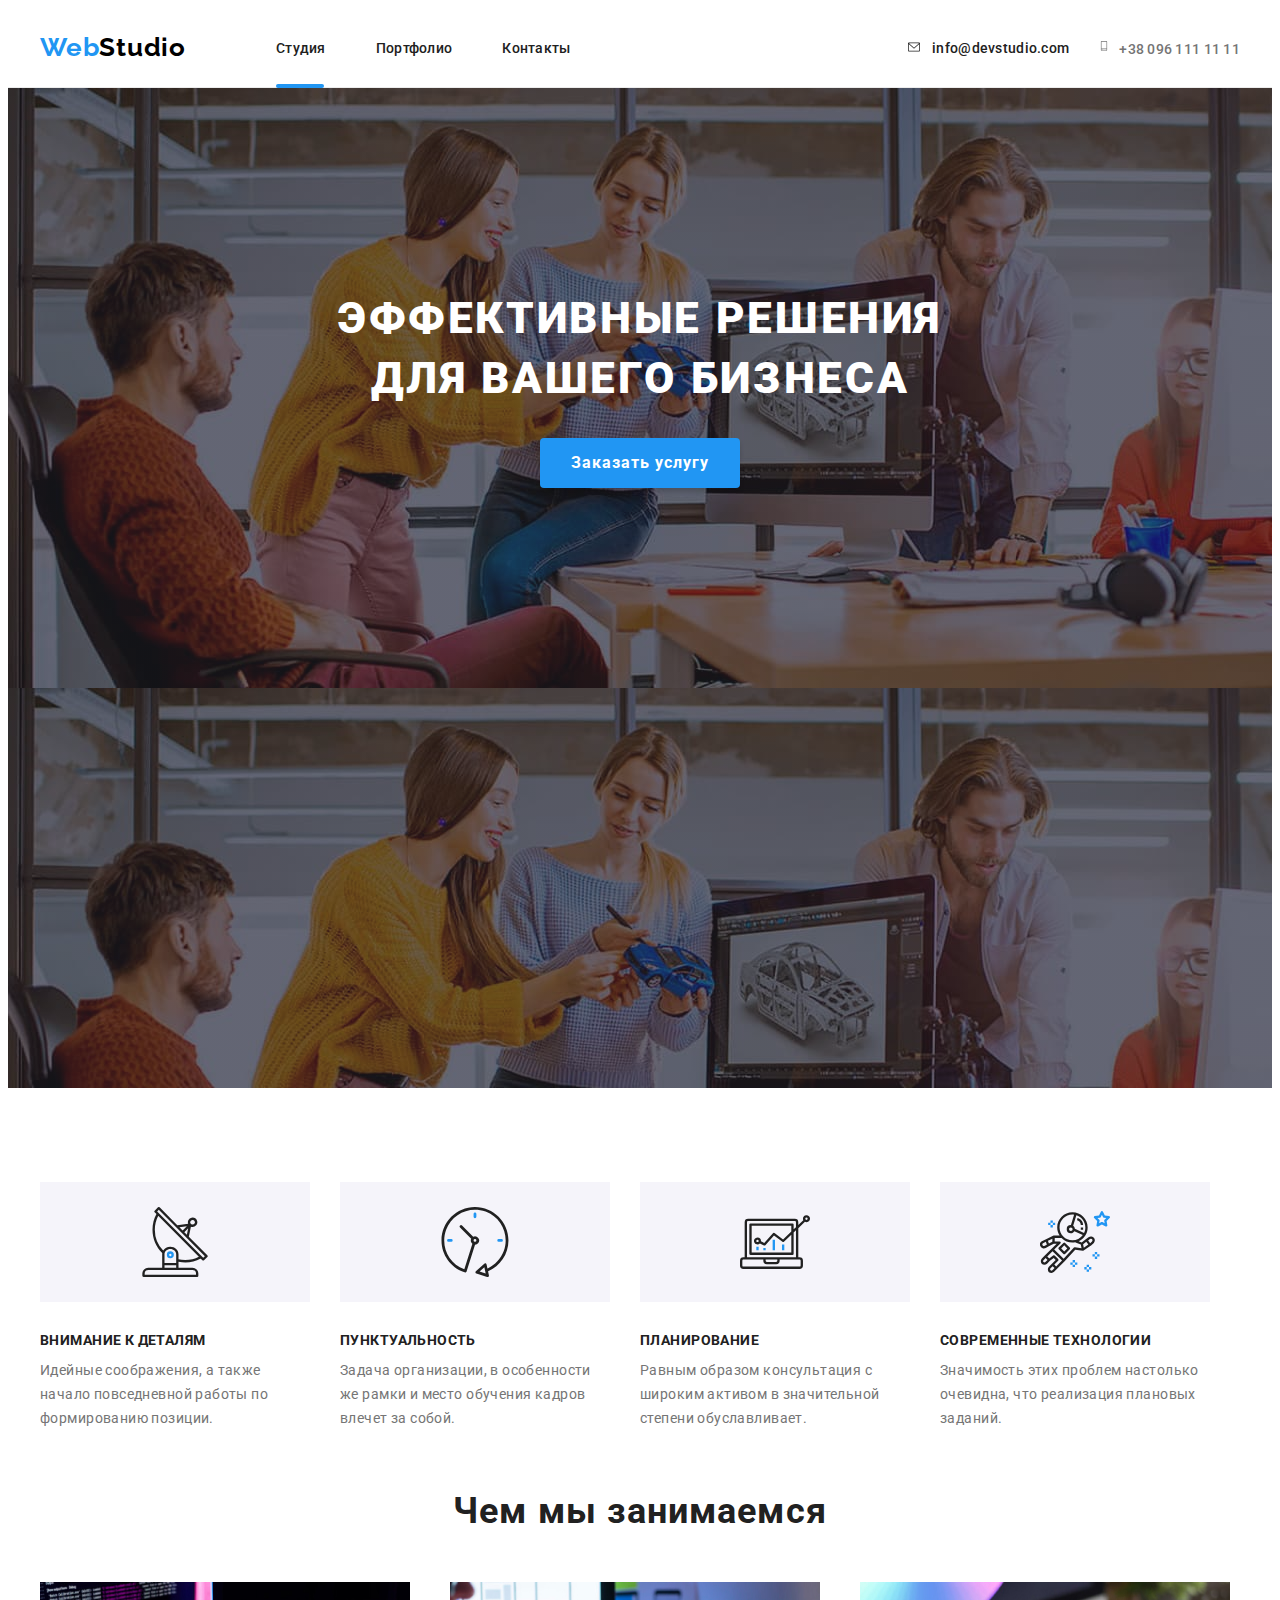
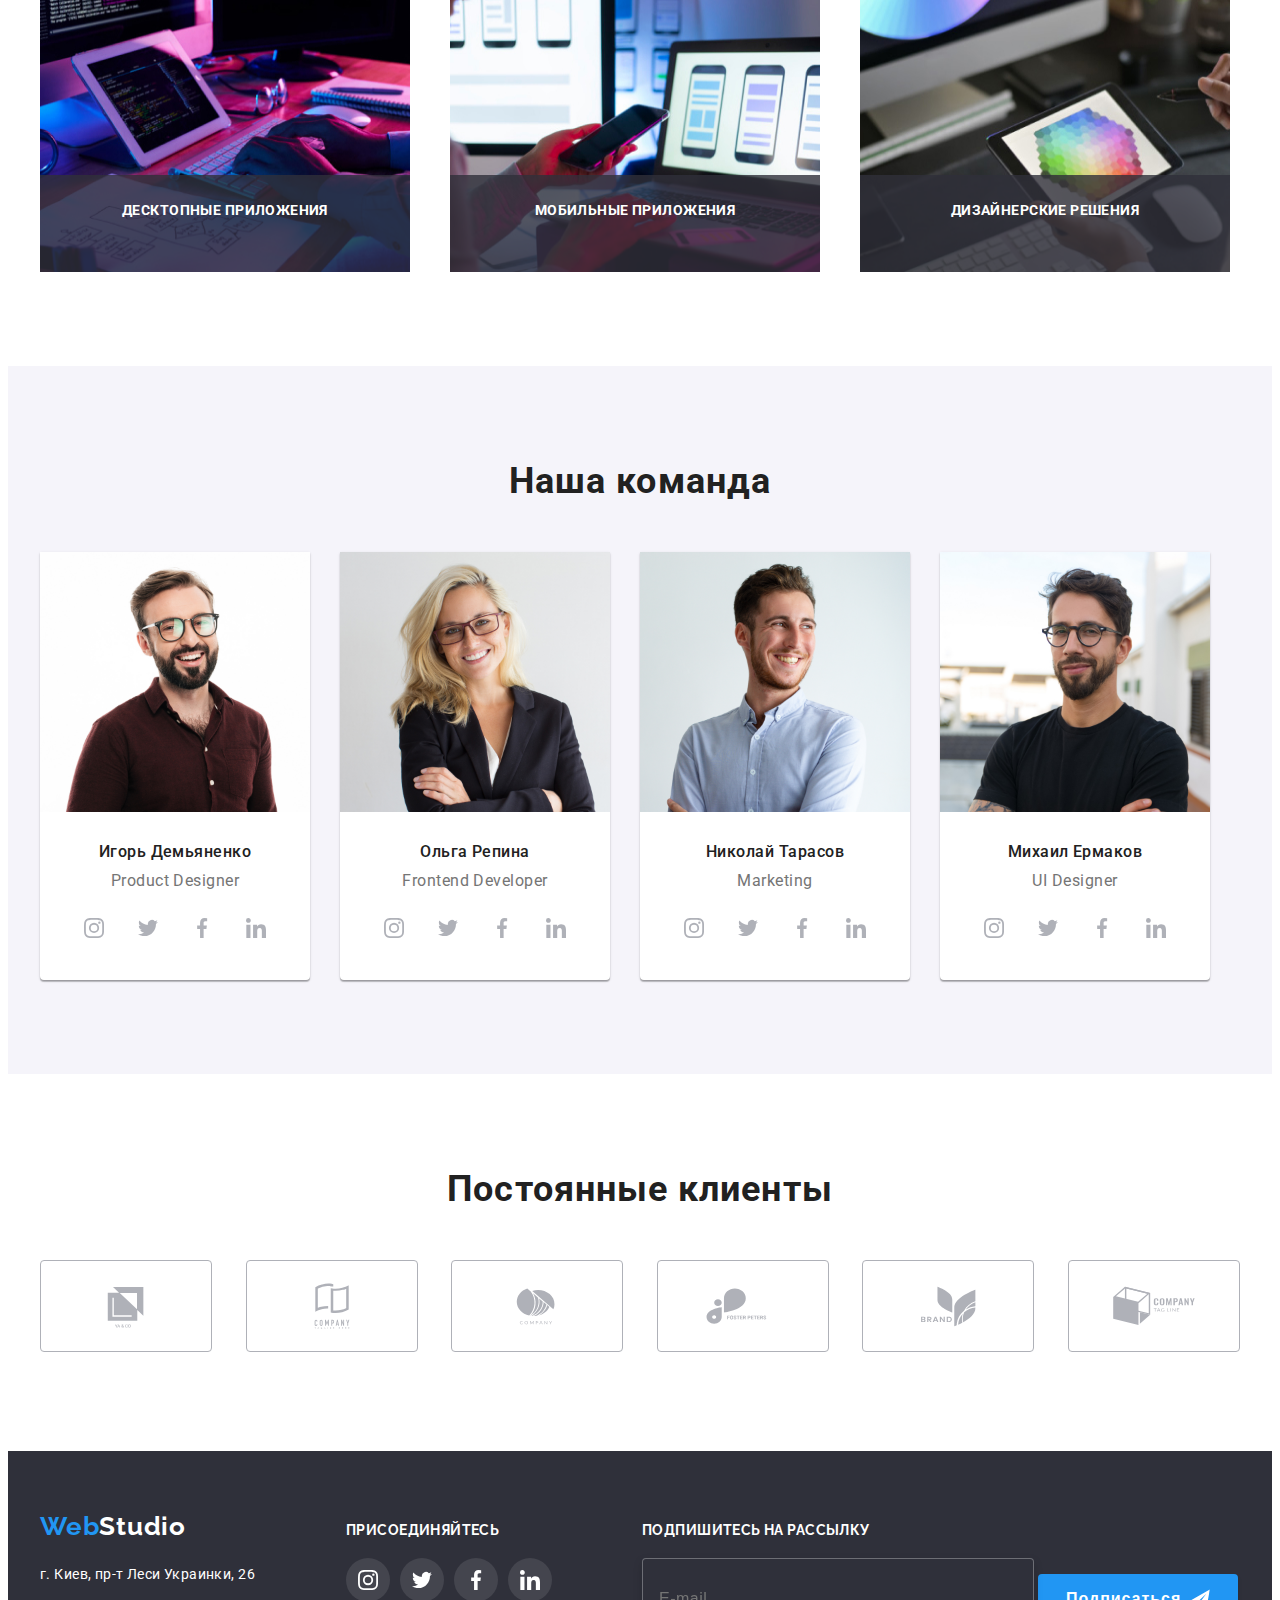
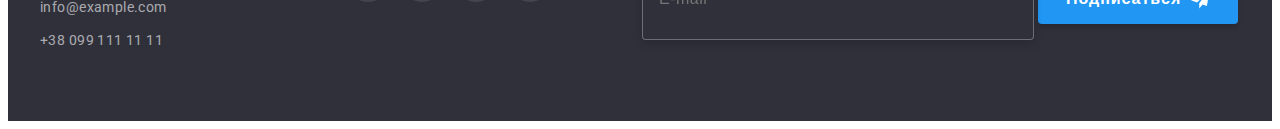
==== index.html @ c0621295 "Initial commit" ====
<!DOCTYPE html>
<html lang="ru">
  <head>
    <meta charset="UTF-8" />
    <meta http-equiv="X-UA-Compatible" content="IE=edge" />
    <meta name="viewport" content="width=device-width, initial-scale=1.0" />
    <title>WebStudio</title>
    <!-- Fonts start -->
    <link rel="preconnect" href="https://fonts.googleapis.com" />
    <link rel="preconnect" href="https://fonts.gstatic.com" crossorigin />
    <link
      href="https://fonts.googleapis.com/css2?family=Raleway:wght@700&family=Roboto:wght@400;500;700;900&display=swap"
      rel="stylesheet"
    />
    <!-- Fonts end -->
    <!-- Normalize start -->
    <link
      rel="stylesheet"
      href="https://cdnjs.cloudflare.com/ajax/libs/modern-normalize/1.1.0/modern-normalize.min.css"
      integrity="sha512-wpPYUAdjBVSE4KJnH1VR1HeZfpl1ub8YT/NKx4PuQ5NmX2tKuGu6U/JRp5y+Y8XG2tV+wKQpNHVUX03MfMFn9Q=="
      crossorigin="anonymous"
      referrerpolicy="no-referrer"
    />
    <!-- Normalize end -->
    <link rel="stylesheet" href="./scc/styles.css" />
  </head>

  <body>
    <!-- Header section -->
    <header class="header">
      <div class="container header-container">
        <a class="logo link" href="/" lang="en">Web<span class="lg">Studio</span></a>
        <nav class="header-nav">
          <ul class="header-list list">
            <li class="header-item">
              <a class="header-link header-link-current link" href="">Студия</a>
            </li>
            <li class="header-item">
              <a class="header-link link" href="./portfolio.html">Портфолио</a>
            </li>
            <li class="header-item">
              <a class="header-link link" href="">Контакты</a>
            </li>
          </ul>
        </nav>
        <ul class="header-cnt list">
          <li class="header-cnt-item">
            <a class="header-mail link ml" href="mailto:info@devstudio.com"
              ><svg class="hd-icon-ml" width="16" height="12">
                <use href="./images/icons/symbol-defs.svg#hd-envelope"></use></svg
              >info@devstudio.com</a
            >
          </li>
          <li class="header-cnt-item">
            <a class="header-phone link ph" href="tel:+380961111111"
              ><svg class="hd-icon-smph" width="10" height="16">
                <use href="./images/icons/symbol-defs.svg#hd-smartphone"></use></svg
              >+38 096 111 11 11</a
            >
          </li>
        </ul>
      </div>
    </header>
    <!-- Main section-->
    <main>
      <!-- Hero section-->
      <section class="hero section">
        <div class="container ctn">
          <h1 class="main-title">
            Эффективные решения <br />
            для вашего бизнеса
          </h1>
          <button class="hero-btn" type="button" data-modal-open>Заказать услугу</button>
        </div>
      </section>
      <!-- Features section-->
      <section class="features section">
        <div class="container">
          <!-- Логический подзаголовок СКРЫТ-->
          <h2 class="visually-hidden">Особенности</h2>
          <ul class="features-list list">
            <li class="features-item">
              <div class="ftur-box">
                <svg class="ftur-icon" width="70" height="70">
                  <use href="./images/icons/symbol-defs.svg#ft-antenna"></use>
                </svg>
              </div>
              <h3 class="features-subtitle">Внимание к деталям</h3>
              <p class="features-descript">
                Идейные соображения, а также начало повседневной работы по формированию позиции.
              </p>
            </li>
            <li class="features-item">
              <div class="ftur-box">
                <svg class="ftur-icon" width="70" height="70">
                  <use href="./images/icons/symbol-defs.svg#ft-clock"></use>
                </svg>
              </div>
              <h3 class="features-subtitle">Пунктуальность</h3>
              <p class="features-descript">
                Задача организации, в особенности же рамки и место обучения кадров влечет за собой.
              </p>
            </li>
            <li class="features-item">
              <div class="ftur-box">
                <svg class="ftur-icon" width="70" height="70">
                  <use href="./images/icons/symbol-defs.svg#ft-diagram"></use>
                </svg>
              </div>
              <h3 class="features-subtitle">Планирование</h3>
              <p class="features-descript">
                Равным образом консультация с широким активом в значительной степени обуславливает.
              </p>
            </li>
            <li class="features-item">
              <div class="ftur-box">
                <svg class="ftur-icon" width="70" height="70">
                  <use href="./images/icons/symbol-defs.svg#ft-astronaut"></use>
                </svg>
              </div>
              <h3 class="features-subtitle">Современные технологии</h3>
              <p class="features-descript">
                Значимость этих проблем настолько очевидна, что реализация плановых заданий.
              </p>
            </li>
          </ul>
        </div>
      </section>
      <!-- Affairs sektion-->
      <section class="affair section">
        <div class="container">
          <h2 class="affairs-title">Чем мы занимаемся</h2>
          <ul class="affairs-list list">
            <li class="affairs-list item">
              <div class="affairs-thumb">
                <img
                  class="affairs-img"
                  src="./images/affairs/box-1.jpg"
                  alt="Разработка алгоритмов"
                  width="370"
                  height="290"
                />
                <p class="affairs-text">Десктопные приложения</p>
              </div>
            </li>
            <li class="affairs-list item">
              <div class="affairs-thumb">
                <img
                  class="affairs-img"
                  src="./images/affairs/box-2.jpg"
                  alt="Разработка алгоритмов"
                  width="370"
                  height="290"
                />
                <p class="affairs-text">Мобильные приложения</p>
              </div>
            </li>
            <li class="affairs-list item">
              <div class="affairs-thumb">
                <img
                  class="affairs-img"
                  src="./images/affairs/box-3.jpg"
                  alt="Разработка алгоритмов"
                  width="370"
                  height="290"
                />
                <p class="affairs-text">Дизайнерские решения</p>
              </div>
            </li>
          </ul>
        </div>
      </section>
      <!-- Team section-->
      <section class="team section">
        <div class="container">
          <h2 class="team-title">Наша команда</h2>
          <ul class="team-list list">
            <li class="team-list-item">
              <img
                class="team-img"
                src="./images/team/member-1.jpg"
                alt=""
                width="270"
                height="260"
              />
              <div class="team-wrapper">
                <h3 class="team-list-subtitle">Игорь Демьяненко</h3>
                <p class="team-descript" lang="en">Product Designer</p>
                <!-- social list -->
                <ul class="tm list">
                  <!-- social-item -->
                  <li class="t-item">
                    <a
                      class="t-link link"
                      href=""
                      target="_blank"
                      rel="noopener no-referrer"
                      aria-label="instagram"
                      ><svg class="tm-icon" width="20" height="20">
                        <use href="./images/icons/symbol-defs.svg#tm-instagram"></use></svg
                    ></a>
                  </li>
                  <li class="t-item">
                    <a
                      class="t-link link"
                      href=""
                      target="_blank"
                      rel="noopener no-referrer"
                      aria-label="twitter"
                      ><svg class="tm-icon" width="20" height="20">
                        <use href="./images/icons/symbol-defs.svg#tm-twitter"></use></svg
                    ></a>
                  </li>
                  <li class="t-item">
                    <a
                      class="t-link link"
                      href=""
                      target="_blank"
                      rel="noopener no-referrer"
                      aria-label="facebook"
                      ><svg class="tm-icon" width="20" height="20">
                        <use href="./images/icons/symbol-defs.svg#tm-facebook"></use></svg
                    ></a>
                  </li>
                  <li class="t-item">
                    <a
                      class="t-link link"
                      href=""
                      target="_blank"
                      rel="noopener no-referrer"
                      aria-label="linkedin"
                      ><svg class="tm-icon" width="20" height="20">
                        <use href="./images/icons/symbol-defs.svg#tm-linkedin"></use></svg
                    ></a>
                  </li>
                </ul>
              </div>
            </li>
            <li class="team-list-item">
              <img
                class="team-img"
                src="./images/team/member-2.jpg"
                alt=""
                width="270"
                height="260"
              />
              <div class="team-wrapper">
                <h3 class="team-list-subtitle">Ольга Репина</h3>
                <p class="team-descript" lang="en">Frontend Developer</p>
                <ul class="tm list">
                  <!-- social-item -->
                  <li class="t-item">
                    <a
                      class="t-link link"
                      href=""
                      target="_blank"
                      rel="noopener no-referrer"
                      aria-label="instagram"
                      ><svg class="tm-icon" width="20" height="20">
                        <use href="./images/icons/symbol-defs.svg#tm-instagram"></use></svg
                    ></a>
                  </li>
                  <li class="t-item">
                    <a
                      class="t-link link"
                      href=""
                      target="_blank"
                      rel="noopener no-referrer"
                      aria-label="twitter"
                      ><svg class="tm-icon" width="20" height="20">
                        <use href="./images/icons/symbol-defs.svg#tm-twitter"></use></svg
                    ></a>
                  </li>
                  <li class="t-item">
                    <a
                      class="t-link link"
                      href=""
                      target="_blank"
                      rel="noopener no-referrer"
                      aria-label="facebook"
                      ><svg class="tm-icon" width="20" height="20">
                        <use href="./images/icons/symbol-defs.svg#tm-facebook"></use></svg
                    ></a>
                  </li>
                  <li class="t-item">
                    <a
                      class="t-link link"
                      href=""
                      target="_blank"
                      rel="noopener no-referrer"
                      aria-label="linkedin"
                      ><svg class="tm-icon" width="20" height="20">
                        <use href="./images/icons/symbol-defs.svg#tm-linkedin"></use></svg
                    ></a>
                  </li>
                </ul>
              </div>
            </li>
            <li class="team-list-item">
              <img
                class="team-img"
                src="./images/team/member-3.jpg"
                alt=""
                width="270"
                height="260"
              />
              <div class="team-wrapper">
                <h3 class="team-list-subtitle">Николай Тарасов</h3>
                <p class="team-descript" lang="en">Marketing</p>
                <ul class="tm list">
                  <!-- social-item -->
                  <li class="t-item">
                    <a
                      class="t-link link"
                      href=""
                      target="_blank"
                      rel="noopener no-referrer"
                      aria-label="instagram"
                      ><svg class="tm-icon" width="20" height="20">
                        <use href="./images/icons/symbol-defs.svg#tm-instagram"></use></svg
                    ></a>
                  </li>
                  <li class="t-item">
                    <a
                      class="t-link link"
                      href=""
                      target="_blank"
                      rel="noopener no-referrer"
                      aria-label="twitter"
                      ><svg class="tm-icon" width="20" height="20">
                        <use href="./images/icons/symbol-defs.svg#tm-twitter"></use></svg
                    ></a>
                  </li>
                  <li class="t-item">
                    <a
                      class="t-link link"
                      href=""
                      target="_blank"
                      rel="noopener no-referrer"
                      aria-label="facebook"
                      ><svg class="tm-icon" width="20" height="20">
                        <use href="./images/icons/symbol-defs.svg#tm-facebook"></use></svg
                    ></a>
                  </li>
                  <li class="t-item">
                    <a
                      class="t-link link"
                      href=""
                      target="_blank"
                      rel="noopener no-referrer"
                      aria-label="linkedin"
                      ><svg class="tm-icon" width="20" height="20">
                        <use href="./images/icons/symbol-defs.svg#tm-linkedin"></use></svg
                    ></a>
                  </li>
                </ul>
              </div>
            </li>
            <li class="team-list-item">
              <img
                class="team-img"
                src="./images/team/member-4.jpg"
                alt=""
                width="270"
                height="260"
              />
              <div class="team-wrapper">
                <h3 class="team-list-subtitle">Михаил Ермаков</h3>
                <p class="team-descript" lang="en">UI Designer</p>
                <ul class="tm list">
                  <!-- social-item -->
                  <li class="t-item">
                    <a
                      class="t-link link"
                      href=""
                      target="_blank"
                      rel="noopener no-referrer"
                      aria-label="instagram"
                      ><svg class="tm-icon" width="20" height="20">
                        <use href="./images/icons/symbol-defs.svg#tm-instagram"></use></svg
                    ></a>
                  </li>
                  <li class="t-item">
                    <a
                      class="t-link link"
                      href=""
                      target="_blank"
                      rel="noopener no-referrer"
                      aria-label="twitter"
                      ><svg class="tm-icon" width="20" height="20">
                        <use href="./images/icons/symbol-defs.svg#tm-twitter"></use></svg
                    ></a>
                  </li>
                  <li class="t-item">
                    <a
                      class="t-link link"
                      href=""
                      target="_blank"
                      rel="noopener no-referrer"
                      aria-label="facebook"
                      ><svg class="tm-icon" width="20" height="20">
                        <use href="./images/icons/symbol-defs.svg#tm-facebook"></use></svg
                    ></a>
                  </li>
                  <li class="t-item">
                    <a
                      class="t-link link"
                      href=""
                      target="_blank"
                      rel="noopener no-referrer"
                      aria-label="linkedin"
                      ><svg class="tm-icon" width="20" height="20">
                        <use href="./images/icons/symbol-defs.svg#tm-linkedin"></use></svg
                    ></a>
                  </li>
                </ul>
              </div>
            </li>
          </ul>
        </div>
      </section>
      <!-- Clients sektion-->
      <section class="clients section">
        <div class="container">
          <h2 class="clients-title">Постоянные клиенты</h2>
          <ul class="clients-list list">
            <li class="client-item">
              <a
                class="cl-link"
                href="#"
                target="_blank"
                rel="noopener norefferer"
                aria-label="logo-a"
              >
                <svg class="cl-icon">
                  <use href="./images/icons/symbol-defs.svg#cl-logo-a"></use></svg
              ></a>
            </li>
            <li class="client-item">
              <a
                class="cl-link"
                href="#"
                target="_blank"
                rel="noopener norefferer"
                aria-label="logo-b"
              >
                <svg class="cl-icon">
                  <use href="./images/icons/symbol-defs.svg#cl-logo-b"></use></svg
              ></a>
            </li>
            <li class="client-item">
              <a
                class="cl-link"
                href="#"
                target="_blank"
                rel="noopener norefferer"
                aria-label="logo-c"
              >
                <svg class="cl-icon">
                  <use href="./images/icons/symbol-defs.svg#cl-logo-c"></use></svg
              ></a>
            </li>
            <li class="client-item">
              <a
                class="cl-link"
                href="#"
                target="_blank"
                rel="noopener norefferer"
                aria-label="logo-d"
              >
                <svg class="cl-icon">
                  <use href="./images/icons/symbol-defs.svg#cl-logo-d"></use></svg
              ></a>
            </li>
            <li class="client-item">
              <a
                class="cl-link"
                href="#"
                target="_blank"
                rel="noopener norefferer"
                aria-label="logo-e"
              >
                <svg class="cl-icon">
                  <use href="./images/icons/symbol-defs.svg#cl-logo-e"></use></svg
              ></a>
            </li>
            <li class="client-item">
              <a
                class="cl-link"
                href="#"
                target="_blank"
                rel="noopener norefferer"
                aria-label="logo-f"
              >
                <svg class="cl-icon">
                  <use href="./images/icons/symbol-defs.svg#cl-logo-f"></use></svg
              ></a>
            </li>
          </ul>
        </div>
      </section>
    </main>
    <!-- Footer section -->
    <footer class="footer">
      <div class="container ft-container">
        <!-- footer Logo addres -->
        <div class="lg-address">
          <a class="logo link ftr" href="/" lang="en">Web<span class="f-lg">Studio</span></a>
          <address class="address">
            <ul class="address-list list">
              <li class="address-item">
                <a href="" class="address-add ft-lk-current link"
                  >г. Киев, пр-т Леси Украинки, 26</a
                >
              </li>
              <li class="address-item">
                <a class="address-mail ft-lk-current link" href="mailto:info@example.com"
                  >info@example.com</a
                >
              </li>
              <li class="address-item">
                <a class="address-phone ft-lk-current link" href="tel:+380991111111"
                  >+38 099 111 11 11</a
                >
              </li>
            </ul>
          </address>
        </div>
        <!-- footer social -->
        <div class="ft-social">
          <h4 class="ft-subtitle">присоединяйтесь</h4>
          <ul class="social list">
            <li class="fs-item">
              <a
                class="fs-link link"
                href=""
                target="_blank"
                rel="noopener no-referrer"
                aria-label="instagram"
                ><svg class="ft-icon" width="20" height="20">
                  <use href="./images/icons/symbol-defs.svg#ftr-instagram"></use></svg
              ></a>
            </li>
            <li class="fs-item">
              <a
                class="fs-link link"
                href=""
                target="_blank"
                rel="noopener no-referrer"
                aria-label="twitter"
                ><svg class="ft-icon" width="20" height="20">
                  <use href="./images/icons/symbol-defs.svg#ftr-twitter"></use></svg
              ></a>
            </li>
            <li class="fs-item">
              <a
                class="fs-link link"
                href=""
                target="_blank"
                rel="noopener no-referrer"
                aria-label="facebook"
                ><svg class="ft-icon" width="20" height="20">
                  <use href="./images/icons/symbol-defs.svg#ftr-facebook"></use></svg
              ></a>
            </li>
            <li class="fs-item">
              <a
                class="fs-link link"
                href=""
                target="_blank"
                rel="noopener no-referrer"
                aria-label="linkedin"
                ><svg class="ft-icon" width="20" height="20">
                  <use href="./images/icons/symbol-defs.svg#ftr-linkedin"></use></svg
              ></a>
            </li>
          </ul>
        </div>
        <!-- footer mailing -->
        <div class="ft-mailing">
          <h4 class="ft-subtitle">Подпишитесь на рассылку</h4>
          <form class="ft-form">
            <input class="ft-form-mail" type="text" name="E-mail" placeholder="E-mail" />
            <button class="ft-form-btn" type="submit">
              Подписаться
              <svg width="24" height="24">
                <use href="./images/icons/symbol-defs.svg#ftr-send"></use>
              </svg>
            </button>
          </form>
        </div>
      </div>
    </footer>
    <!-- Modal window -->
    <div class="backdrop is-hidden" data-modal>
      <div class="modal">
        <button class="modal-btn" data-modal-close>
          <svg class="modal-btn-icon" width="30" height="30">
            <use href="./images/icons/symbol-defs.svg#md-close"></use>
          </svg>
        </button>
        <!-- Modal window form-->
        <form class="reg-form">
          <strong class="reg-form-title">Оставьте свои данные, мы вам перезвоним</strong>
          <div class="reg-form-group" role="group">
            <label class="reg-form-wrap">
              <span class="reg-form-label">Имя</span>
              <input class="reg-form-input" type="text" />
              <svg class="reg-form-icon" width="20" height="20">
                <use href="./images/icons/symbol-defs.svg#md-person"></use>
              </svg>
            </label>
            <label class="reg-form-wrap">
              <span class="reg-form-label">Телефон</span>
              <input class="reg-form-input" type="text" />
              <svg class="reg-form-icon" width="20" height="20">
                <use href="./images/icons/symbol-defs.svg#md-phone"></use>
              </svg>
            </label>
            <label class="reg-form-wrap">
              <span class="reg-form-label">Почта</span>
              <input class="reg-form-input" type="email" />
              <svg class="reg-form-icon" width="20" height="20">
                <use href="./images/icons/symbol-defs.svg#md-email"></use>
              </svg>
            </label>
            <label class="reg-form-wrap">
              <span class="reg-form-label">Комментарий</span>
              <textarea
                class="reg-form-message"
                name="comment"
                rows="5"
                placeholder="Введите текст"
              ></textarea>
            </label>
          </div>
          <label class="reg-form-agreement">
            <input class="reg-checkbox visually-hidden" type="checkbox" name="agreement" />
            <svg class="reg-icon" width="16" height="15">
              <use class="reg-icon-uncheck" href="./images/icons/symbol-defs.svg#md-uncheck"></use>
              <use class="reg-icon-check" href="./images/icons/symbol-defs.svg#md-check"></use>
            </svg>
            <span class="reg-form-agreement-text">
              Соглашаюсь с рассылкой и принимаю
              <a class="reg-form-agreement-link" href="">Условия договора</a>
            </span>
          </label>
          <button class="reg-form-btn" type="submit">Отправить</button>
        </form>
      </div>
    </div>

    <script src="./js/modal.js"></script>
  </body>
</html>
---- scc/styles.css ----
:root {
    /* fonts */
    --main-font: "Roboto", sans-serif;
    --secondary-font: "Raleway", sans-serif;

    /* text colors */
    --main-txt-cl:#212121;
    --secondary-cl: #757575;
    --accent-cl:#2196F3;
    --btn-txt-cl:#ffffff;

    /* bg colors */
    --light-bg-cl: #E5E5E5;
    --blond-bg-cl: #F5F4FA;
    --dark-bg-cl: #2F303A;
    
    /* other */

}
body{
    font-family: var(--main-font);
    color: var(--main-txt-cl);
}

    /* reset styles */
    h1,
    h2,
    h3,
    h4,
    h5,
    h6,
    p {
        margin: 0;
    }

    img {
    display: block;
    }

.link {
    text-decoration: none;
    color: currentColor;
}

.list {
    list-style: none; 
    padding: 0;
    margin: 0;
}


/* base styles */
.container {
    width: 1200px;
    padding-right: 15px;
    padding-left: 15px;
    margin-right: auto;
    margin-left: auto;

    /* outline: 2px solid red;
    outline-offset: -2px; */
}    

.section {
    padding-top: 94px;
    padding-bottom: 94px;
   
    /* outline: 8px solid rgb(71, 77, 255); */
}

.visually-hidden {
  position: absolute;
  width: 1px;
  height: 1px;
  margin: -1px;
  border: 0;
  padding: 0;
  
  white-space: nowrap;
  clip-path: inset(100%);
  clip: rect(0 0 0 0);
  overflow: hidden;
}

 /* 
==================
     Header
=================
*/ 

.header {
    padding-top: 24px;
    padding-bottom: 24px;
    border-bottom-width: 1px;
    border-bottom-style: solid;
    border-bottom-color: #ECECEC;
}

.header-container {
    display: flex;
    align-items: center;
}

.logo {
    margin-right: 90px;
    /* margin-left: 200px; */
    font-family: var(--secondary-font);
    font-weight: 700;
    font-size: 26px;
    line-height: calc(31 / 26);
    letter-spacing: 0.03em;
    color: var(--accent-cl);
} 

.lg{
    color: #000000;
} 

.header-nav{
    /* margin-right: 330px; */
    margin-right: auto;     
}

.header-list {
    display: flex;
    gap: 50px;
}

.header-cnt {
    display: flex;
    align-items: center;
    justify-content: center;
    gap: 30px; 
    /* outline: 5px solid red; */
}


.ml {
    width: 161px;
    /* height: 16; */
}

.header-link,
.header-mail,
.header-phone {
    padding-top: 32px;
    padding-bottom: 32px;
    font-weight: 500;
    font-size: 14px;
    line-height: calc(16 / 14);
    letter-spacing: 0.02em;
    color: var(--main-txt-cl);

    /* text-shadow: 0px 4px 4px rgba(0, 0, 0, 0.25); */
    transition-property: color;
    transition-duration: 250ms;
    transition-timing-function: cubic-bezier(0.4, 0, 0.2, 1);
    transition-delay:0s;

    /* outline: 5px solid green; */
}

.hd-icon-ml {
    /* display: inline-block; */
    width: 16px;
    height: 12px;
    margin-right: 10px;
     --color1: currentColor; 
  
    /* outline: 2px solid blue; */
}

.hd-icon-smph {
    /* display: inline-block; */
    width: 10px;
    height: 16px;  
    margin-right: 10px;
    --color1: currentColor; 
    /* outline: 2px solid blue; */
}

.header-link:hover,
.header-link:focus, 
.header-mail:hover,
.header-mail:focus,
.header-phone:hover,
.header-phone:focus  {
    color: var(--accent-cl);
    --color1: var(--accent-cl);
}

.header-link-current {
    position: relative;
}

.header-link-crrt {
    position: relative;
}

.header-link-current::after {
    content: '';
    position: absolute;
    bottom: 0;
    left: 0;

    display: block;
    width: 48px;
    height: 4px;
   
    border-radius: 4px;
    background-color: var(--accent-cl); 
}

.header-link-crrt::after {
    content: '';
    position: absolute;
    bottom: 0;
    left: 0;

    display: block;
    width: 78px;
    height: 4px;
   
    border-radius: 4px;
    background-color: var(--accent-cl); 
}

.header-phone {
    padding-top: 32px;
    padding-bottom: 32px;
    font-weight: 500;
    font-size: 14px;
    line-height: calc(16 / 14);
    letter-spacing: 0.02em; 
    color: var(--secondary-cl);
}


/* 
     MAIN
==================
Hero section
=================
*/ 

.hero { 
    max-width: 1600px;
    height: 600px;
    margin-left: auto;
    margin-right: auto; 

    padding-top: 200px;
    padding-bottom: 200px;          
    background-image: linear-gradient(
        to right,
        rgba(47, 48, 58, 0.4),
        rgba(47, 48, 58, 0.4)
    ), 
    url("../images/hero/hr-box-optmz.jpg");

    /* background-color: var(--dark-bg-cl);          */
}

.ctn {
    height: 200px;
    width: 700px;
    text-align: center;  
    /* outline: 2px solid teal;     */
}

.main-title {
    /* padding-top: 200px; */
    /* padding-bottom: 280px; */
    margin-bottom: 30px;
    font-weight: 900;
    font-size: 44px;
    line-height: calc(60 / 44);     
    letter-spacing: 0.06em;
    text-transform: uppercase; 
    color: #FFFFFF;
}


/* кнопка не наследует шрифты */
.hero-btn {
    max-width: 250px;
    min-width: 200px;
    min-height: 50px;
    
    font-family: inherit;
    font-weight: 700;
    font-size: 16px;
    line-height: calc(30 / 16);    
    letter-spacing: 0.06em;
    color: var(--btn-txt-cl);
    background-color: var(--accent-cl);
    cursor: pointer;  

    box-shadow: 0px 4px 4px rgba(0, 0, 0, 0.15);        
    border-radius: 4px; 
    border: none;
    transition: visibility 250ms cubic-bezier(0.4, 0, 0.2, 1) 0s;

    /* transition: opacity 250ms cubic-bezier(0.4, 0, 0.2, 1) 0s; */

    /* transition-property: ;
    transition-duration: ;
    transition-timing-function: ;
    transition-delay: ; */

}

.hero-btn:hover,
.hero-btn:focus {
    /* visibility: hidden; */

    background-color: #188CE8; 
}
    


 /* ============
 Features section
=================
*/  

.features-list {
    display: flex;
    gap: 30px;
    /* background-color: var(--light-bg-cl); */
}

.features-item {
    max-width: 270px;
    height: 120px;
}

.ftur-box {
    display: flex;
    align-items: center;
    justify-content: center;     
    /* max-width: 270px; */

    height: 120px;
    margin-bottom: 30px;    

    background-color: #F5F4FA;
     /* outline: 2px solid green; */
}

.ftur-icon {
  display: inline-block;
  width: 70px;
  height: 70px;
  fill: currentColor;
}

.features-subtitle {
    margin-bottom: 10px;
    font-weight: 700;
    font-size: 14px;
    line-height: calc (16 \ 14);
    letter-spacing: 0.03em;
    text-transform: uppercase;
    color: var(--main-txt-cl);
}
 
.features-descript { 
    font-size: 14px;
    line-height: calc(24 / 14);
    letter-spacing: 0.03em; 
    color: var(--secondary-cl);
}

/* 
==================
 Affairs section
=================
*/ 

.affair {
     display: flex;
  
}

.affairs-list {
    display: flex;
    gap: 30px;
   /* background-color: var(--light-bg-cl); */
}

.affairs-title {
margin-bottom: 50px;
font-weight: 700;
font-size: 36px;
line-height: calc(42 / 36);
text-align: center;
letter-spacing: 0.03em;
color: var(--main-txt-cl);
}

.affairs-thumb {
    position: relative;
}


.affairs-thumb > .affairs-text {
  position: absolute;
  bottom: 0;
  right: 0;
  width: 370px;
  
  height: 70px;
  margin: 0;
  padding-top: 27px;
    
  font-weight: 700;
  font-size: 14px;
  line-height: calc(16 / 14);
  text-align: center;
  letter-spacing: 0.03em;
  text-transform: uppercase;

  color: #FFFFFF;
  background: rgba(47, 48, 58, 0.8);

}


/* 
==================
 team section
=================
*/

.team {
   background-color: var(--blond-bg-cl);
}

.team-list {
    display: flex;
    gap: 30px;
}

.team-title {
    margin-bottom: 50px; 
    font-weight: 700;
    font-size: 36px;
    line-height: calc(42 / 36);
    text-align: center;
    letter-spacing: 0.03em;
    color: var(--main-txt-cl);
}

.team-list-item {

    background: #FFFFFF;
    box-shadow: 0px 1px 3px rgba(0, 0, 0, 0.12), 0px 1px 1px rgba(0, 0, 0, 0.14), 0px 2px 1px rgba(0, 0, 0, 0.2);
    border-radius: 0px 0px 4px 4px;

    /* outline: 2px solid green; */
}

.team-wrapper{
    padding-top: 30px;
    padding-right: 5px;
    padding-bottom: 30px;
    padding-left: 5px; 

    text-align: center;  
    /* outline: 10px solid red; */
} 

.team-list-subtitle {
    margin-bottom: 10px;
    font-weight: 500;
    font-size: 16px;
    line-height: calc(19 / 16);
    /* text-align: center; */
    letter-spacing: 0.03em;
    color: var(--main-txt-cl);
}

.team-descript {
    /* font-weight: 400; */
    font-size: 16px;
    line-height: calc(19 / 16);
    /* text-align: center; */
    letter-spacing: 0.03em; 
    color: var(--secondary-cl);
    margin-bottom: 16px;
} 

.tm {
    display: flex;
    align-items: center;
    justify-content: center;
    gap: 10px;
}

.t-link {
   display: flex;
   align-items: center;
   justify-content: center;
      
   width: 44px;
   height: 44px;
   background-color: #FFFFFF;
   border-radius: 50%;  

   transition: background-color 250ms cubic-bezier(0.4, 0, 0.2, 1) 0s;
    /* outline: 2px solid red;
    outline-offset: -2px; */
}

.tm-icon { 
    --color5: #afb1b8;
    --color4: #afb1b8;

    transition-property: --color5, -color4;
    transition-duration: 250ms;
    transition-timing-function: cubic-bezier(0.4, 0, 0.2, 1);
    transition-delay:0s;

}

.t-link:hover, 
.t-link:focus {
background-color:  #2196F3;
}


.t-link:hover .tm-icon,
.t-link:focus .tm-icon {
   --color5: #fff; 
   --color4: #fff;
}


/* 
==================
Clients sektion
=================
*/ 


.clients-title {
margin-bottom: 50px;
font-weight: 700;
font-size: 36px;
line-height: calc(42 / 36);
text-align: center;
letter-spacing: 0.03em;
color: var(--main-txt-cl);
}

.clients-list {
    display: flex;
    align-items: center;
    justify-content:space-between; 
    gap: 30px;
    
    /* outline: 2px solid red; */
}

.cl-link { 
    display: inline-block;
    max-width: 170px;
    height: 90px;
    margin-bottom: 0;
    padding-bottom: 0; 

    border-top: 1px solid #AFB1B8;
    border-right: 1px solid #AFB1B8;
    border-bottom: 1px solid #AFB1B8;
    border-left: 1px solid #AFB1B8;
    border-radius: 4px;

    /* transition: border 250ms cubic-bezier(0.4, 0, 0.2, 1) 0s; */ 
    transition-property: border, --color5, -color3;
    transition-duration: 250ms;
    transition-timing-function: cubic-bezier(0.4, 0, 0.2, 1);
    transition-delay:0s;

    /* background-color: #E5E5E5;   */ 
    /* outline: 2px solid purple; */
    /* cursor: pointer; */  
}

.cl-icon {
    /* display: inline-block; */
    width: 170px;
    height: 92px;
    
    /* background-color: #E5E5E5;   */
    /* outline: 6px solid purple; */    
    --color3: #afb1b8;
    cursor: pointer;   
}

.cl-link:hover,
.cl-link:focus
{
    border: 1px solid #2196F3;
    --color5:var(--accent-cl);
    --color3:var(--accent-cl);  
}

.cl-link:hover .cl-icon, 
.cl-link:focus .cl-icon {
    --color5:var(--accent-cl);
    --color3:var(--accent-cl); 
} 

/* 
==================
 footer
=================
*/ 
.footer {
    padding-top: 60px;
    padding-bottom: 60px;
    background-color: var(--dark-bg-cl);
}

.lg-address{
    margin-right: 70px;
}

.ft-container {
    display: flex;
    align-items: baseline;
}

/* .logo {
    font-weight: 700;
    font-size: 26px;
    line-height: cacl(31 / 26);
    letter-spacing: 0.03em;
    color: #2196F3;
} */

.ftr{
    margin-bottom: 20px;
}

.f-lg {
    color: #FFFFFF;
}

/* .ftr{
    margin-bottom: 20px;
} */

.address{
    margin-top: 20px;
    font-style: normal;
    /* visibility: hidden; */
}

.address-item {
    margin-bottom: 9px;
}

.address-add {
    /* font-weight: 400; */
    font-size: 14px;
    line-height:calc(24 / 14);
    letter-spacing: 0.03em;
    color: #FFFFFF;

    transition: color 250ms cubic-bezier(0.4, 0, 0.2, 1) 0s;
}

.address-mail,
.address-phone {
    /* font-weight: 400; */
    font-size: 14px;
    line-height: calc(24 / 14);
    letter-spacing: 0.03em;
    color: rgba(255, 255, 255, 0.6); 

    transition: color 250ms cubic-bezier(0.4, 0, 0.2, 1) 0s;
}

.address-add:hover,
.address-add:focus, 
.address-mail:hover,
.address-mail:focus, 
.address-phone:hover,
.address-phone:focus {
    color: var(--accent-cl);
}


.social {
    display: flex;
    align-items: center;
    justify-content: center;
    gap: 10px;
}

.fs-link {
   display: flex;
   align-items: center;
   justify-content: center;
      
   width: 44px;
   height: 44px;
   background: rgba(255, 255, 255, 0.1);    
   border-radius: 50%; 
   
   transition: background-color 250ms cubic-bezier(0.4, 0, 0.2, 1) 0s;
    /* outline: 2px solid red;
    outline-offset: -2px; */  
}

.ft-icon {
    --color4: #fff;
}

.fs-link:hover,
.fs-link:focus {
    background-color:  #2196F3;
}


.ft-mailing {
    display: block;
    margin-left: 90px;
    gap: 12px;
}

.ft-subtitle {
    margin-bottom: 20px;

    font-family: var(--secondary-font);
    font-style: normal;
    font-weight: 700;
    font-size: 14px;
    line-height: calc(16 / 14);
    letter-spacing: 0.03em;
    text-transform: uppercase;

    color: #FFFFFF; 
}

.ft-form-mail {

    width: 358px;
    height: 50px;

    padding: 15px 16px;
    border: 1px solid rgba(255, 255, 255, 0.3);
    filter: drop-shadow(0px 4px 4px rgba(0, 0, 0, 0.15));
    border-radius: 4px;  
    
    font-weight: 400;
    font-size: 16px;
    line-height: calc(20 / 16);
    letter-spacing: 0.03em; 
    color: rgba(255, 255, 255, 0.6);    
    background-color: #2F303A;
}

.ft-form-btn {
    display: inline-flex;
    align-items: center;

    gap: 10px;
    padding: 10px 28px;

    width: 200px;
    height: 50px;

font-weight: 700;
font-size: 16px;
line-height: colc(30 / 16);
letter-spacing: 0.06em;

color: #FFFFFF;

background-color: #2196F3;
box-shadow: 0px 4px 4px rgba(0, 0, 0, 0.15);
border-radius: 4px;
border: none;

}

/* 
.ft-mailing {

} */




/* 
==================
==================
 Portfolio page
=================
    Main section
================== 
    Portfolio section
==================
    fiters part
==================   
*/

.filters-list {
    display: flex;
    gap: 8px;
    /* width: 611px; */
    /* height: 54px; */
    justify-content: center;
    margin-top: 0;
    margin-bottom: 50px;
    }

.fl-btn {
    /* height: 38px; */
    font-family: inherit;
    font-weight: 500;
    font-size: 16px;
    line-height: calc(26 / 16);
    text-align: center;
    letter-spacing: 0.03em;
    color: var(--main-txt-cl);
    background: var(--blond-bg-cl);
    cursor: pointer;
    display: inline-block;
       
    padding: 5px 21px;
    border-radius: 4px;    

    /* transition: color box-shadow, 250ms cubic-bezier(0.4, 0, 0.2, 1) 0s; */

    transition-property: color, background-color, box-shadow;
    transition-duration: 250ms;
    transition-timing-function: cubic-bezier(0.4, 0, 0.2, 1);
    transition-delay:0s;
} 

.fl-btn:hover,
.fl-btn:focus {
    color: var(--btn-txt-cl);
    background-color: var(--accent-cl); 
    
    box-shadow: 0px 3px 1px rgba(0, 0, 0, 0.1), 0px 1px 2px rgba(0, 0, 0, 0.08), 0px 2px 2px rgba(0, 0, 0, 0.12);
    /* padding: 5px 21px;
    border-radius: 4px;  */  
}


/* 
==================
    projects part
=================
*/ 

.pf-lists {
  display: flex;
  /* Make a flex container multiline */
  flex-wrap: wrap;
  /* Set gap between rows and columns */
  gap: 30px;
  padding: 0;
  list-style: none;
  
}

.pf-link {  
  display: inline-block;  
 /* position: relative;    */
 transition: box-shadow, 250ms cubic-bezier(0.4, 0, 0.2, 1) 0s;
 /* overflow: hidden; */
}

.pf-box {
    position: relative; 
    overflow: hidden;

    display: flex;
    align-items: center;
    justify-content: center; 
}

.overlay { 
  position: absolute; 
  top: 0;
  left: 0; 

  transform: translatey(100%);
  transition: transform 250ms ease;
  
  display: flex;
  align-items: center;
  justify-content: center; 
  /* width: 100%;
  height: 100%; */
  width: 370px;
  height: 290px;

  padding: 63px 24px;
  background: rgba(33, 150, 243, 0.9);
}

.overlay > p { 
width: 322px;
height: 168px;    

font-weight: 400;
font-size: 18px;
line-height: calc(28 / 18);
letter-spacing: 0.03em;

color: #FFFFFF;
text-align: left;
user-select: none;  
} 

.pf-link:hover {     
    /* border: 1px solid #EEEEEE; */
    box-shadow: 0px 1px 1px rgba(0, 0, 0, 0.12), 0px 4px 4px rgba(0, 0, 0, 0.06), 1px 4px 6px rgba(0, 0, 0, 0.16);
}

.pf-link:hover .overlay {
    transform: translatey(0);
}

.wrapper{
    padding-top: 20px;
    padding-right: 24px;
    padding-bottom: 20px;
    padding-left: 24px; 

    border-top-width: 1px;
    border-top-style: solid;
    border-top-color: #EEEEEE;

    border-right-width: 1px;
    border-right-style: solid;
    border-right-color: #EEEEEE;

    border-bottom-width: 1px;
    border-bottom-style: solid;
    border-bottom-color: #EEEEEE;

    border-left-width: 1px;
    border-left-style: solid;
    border-left-color: #EEEEEE;     
    /* outline: 2px solid green; */

    /* overflow: hidden; */ 
}

.item {
  /*  Set the width of the elements  */
  flex-basis: calc((100% - 60px) / 3);      
}
 
.pf-list-subtitle {
    margin-bottom: 4px;
    font-weight: 700;
    font-size: 18px;
    line-height: calc(36 /18);
    letter-spacing: 0.06em;
    color: var(--main-txt-cl);
}

.pf-descript {
    /* font-weight: 400; */
    font-size: 16px;
    line-height: calc(30 / 16); 
    letter-spacing: 0.03em; 
    color: var(--secondary-cl);
}


/* 
==================
   Modal window
=================
*/ 

.backdrop {
    position: fixed;
    top: 0;
    left: 0;
    z-index: 1000; 

    display: flex;
    align-items: center;
    justify-content: center;

    width: 100%;
    height: 100%;

    background-color: rgba(0, 0, 0, 0.2);
    backdrop-filter: blur(3px);
    
    opacity: 1; 
    visibility: visible;
    pointer-events: initial;

    transition: opacity 500ms cubic-bezier(0.4, 0, 0.2, 1), visibility 500ms ease-out;

}

.backdrop.is-hidden {
    opacity: 0;
    visibility: hidden;
    pointer-events: none; 
}

.backdrop.is-hidden .modal {
    transform: translate(-50%, -50%) scale(1.1);
}

.modal {
    position: absolute;
    top: 50%;
    left: 50%;
 
    width: 528px;
    min-height: 581px; 
    padding: 40px;

    background-color: #FFFFFF;
    box-shadow: 0px 1px 3px rgba(0, 0, 0, 0.12), 0px 1px 1px rgba(0, 0, 0, 0.14), 0px 2px 1px rgba(0, 0, 0, 0.2);
    border-radius: 4px; 

    transform: translate(-50%, -50%) scale(1);    
    transition: transform 250ms cubic-bezier(0.4, 0, 0.2, 1);
}

.modal-btn {
    position: absolute;
    top: 8px;
    right: 8px; 
    display: flex;
    align-items: center;
    justify-content: center;

    width: 30px;
    height: 30px;
    padding: 5px; 
    border-radius: 50%;
    background-color: #FFFFFF;
    border: 1px solid rgba(0, 0, 0, 0.1);  
        
    box-shadow: 0px 1px 3px rgba(0, 0, 0, 0.12), 0px 1px 1px rgba(0, 0, 0, 0.14), 0px 2px 1px rgba(0, 0, 0, 0.2);
    /* border-radius: 4px; */
    cursor: pointer;

    /* outline: 3px solid green; */
}

.modal-btn:hover + .modal-btn-icon {
    --color2:#2196F3;
}

.modal-btn-icon:hover {
    --color2:#2196F3;
}

/* 
==================
   Modal form
=================
*/ 

.reg-form {
    text-align: center;
}

.reg-form-title {
    display: block;

    font-weight: 700;
    font-size: 20px;
    line-height: calc(23 / 20);
    text-align: center;
    letter-spacing: 0.03em;

    color: var(--main-txt-cl);
}

.reg-form-group {

    margin-top: 12px;
    margin-bottom: 20px;
}

.reg-form-wrap {
    position: relative;
    display: block;
    margin-bottom: 10px;

}

.reg-form-wrap:last-child {
    margin-bottom: 0;
}

.reg-form-label {
    display: block;
    text-align: left;
    margin-bottom: 4px;    

    font-weight: 400;
    font-size: 12px;
    line-height: calc(14 / 12);
    letter-spacing: 0.01em;
    color: var(--secondary-cl);
}

.reg-form-input,
.reg-form-message {

    width: 100%;
    height: 40px;
    
    padding-left: 40px;
    border: 1px solid rgba(33, 33, 33, 0.2);
    border-radius: 4px;

    outline: transparent;
    cursor: pointer;
}

.reg-form-icon {
    position: absolute;
    bottom: 11px;
    left: 12px;
}

.reg-form-input:focus {
    border: 1px solid #2196F3;
}

.reg-form-input:focus + .reg-form-icon {    
     --color2:#2196F3;
}

.reg-form-message {
    resize: none; 
    height: 120px;
    padding: 12px 16px;
}

.reg-form-agreement {
    display: flex;
    align-items: center;
    justify-content: center;
    gap: 8px;
    margin-bottom: 30px;

    /* outline: 5px solid green; */
}


.reg-checkbox:checked + .reg-icon .reg-icon-uncheck {
    opacity: 0;
    
}

.reg-icon-check {
    opacity: 0;    
}

.reg-checkbox:checked + .reg-icon .reg-icon-check {
    opacity: 1;
   --color1:var(--accent-cl);
}


.reg-form-agreement-text {

    font-weight: 400;
    font-size: 14px;
    line-height: calc(24 / 14);
    letter-spacing: 0.03em;
    color: var(--secondary-cl);
    user-select: none;
    text-underline-position: under;
}

.reg-form-agreement-link {
    color: #2196F3;
}

.reg-form-btn {
display: inline-flex; 
align-items: center;
text-align: center; 
padding: 10px 52px;

font-family: inherit;
font-weight: 700;
font-size: 16px;
line-height: calc(30 / 16); 
letter-spacing: 0.06em;
color: var(--btn-txt-cl);

width: 200px;
height: 50px; 
background-color: var(--accent-cl);
box-shadow: 0px 4px 4px rgba(0, 0, 0, 0.15);
border-radius: 4px;
border: none;
cursor: pointer;
transition: visibility 250ms cubic-bezier(0.4, 0, 0.2, 1) 0s;

  /* outline: 3px solid green; */ 
}
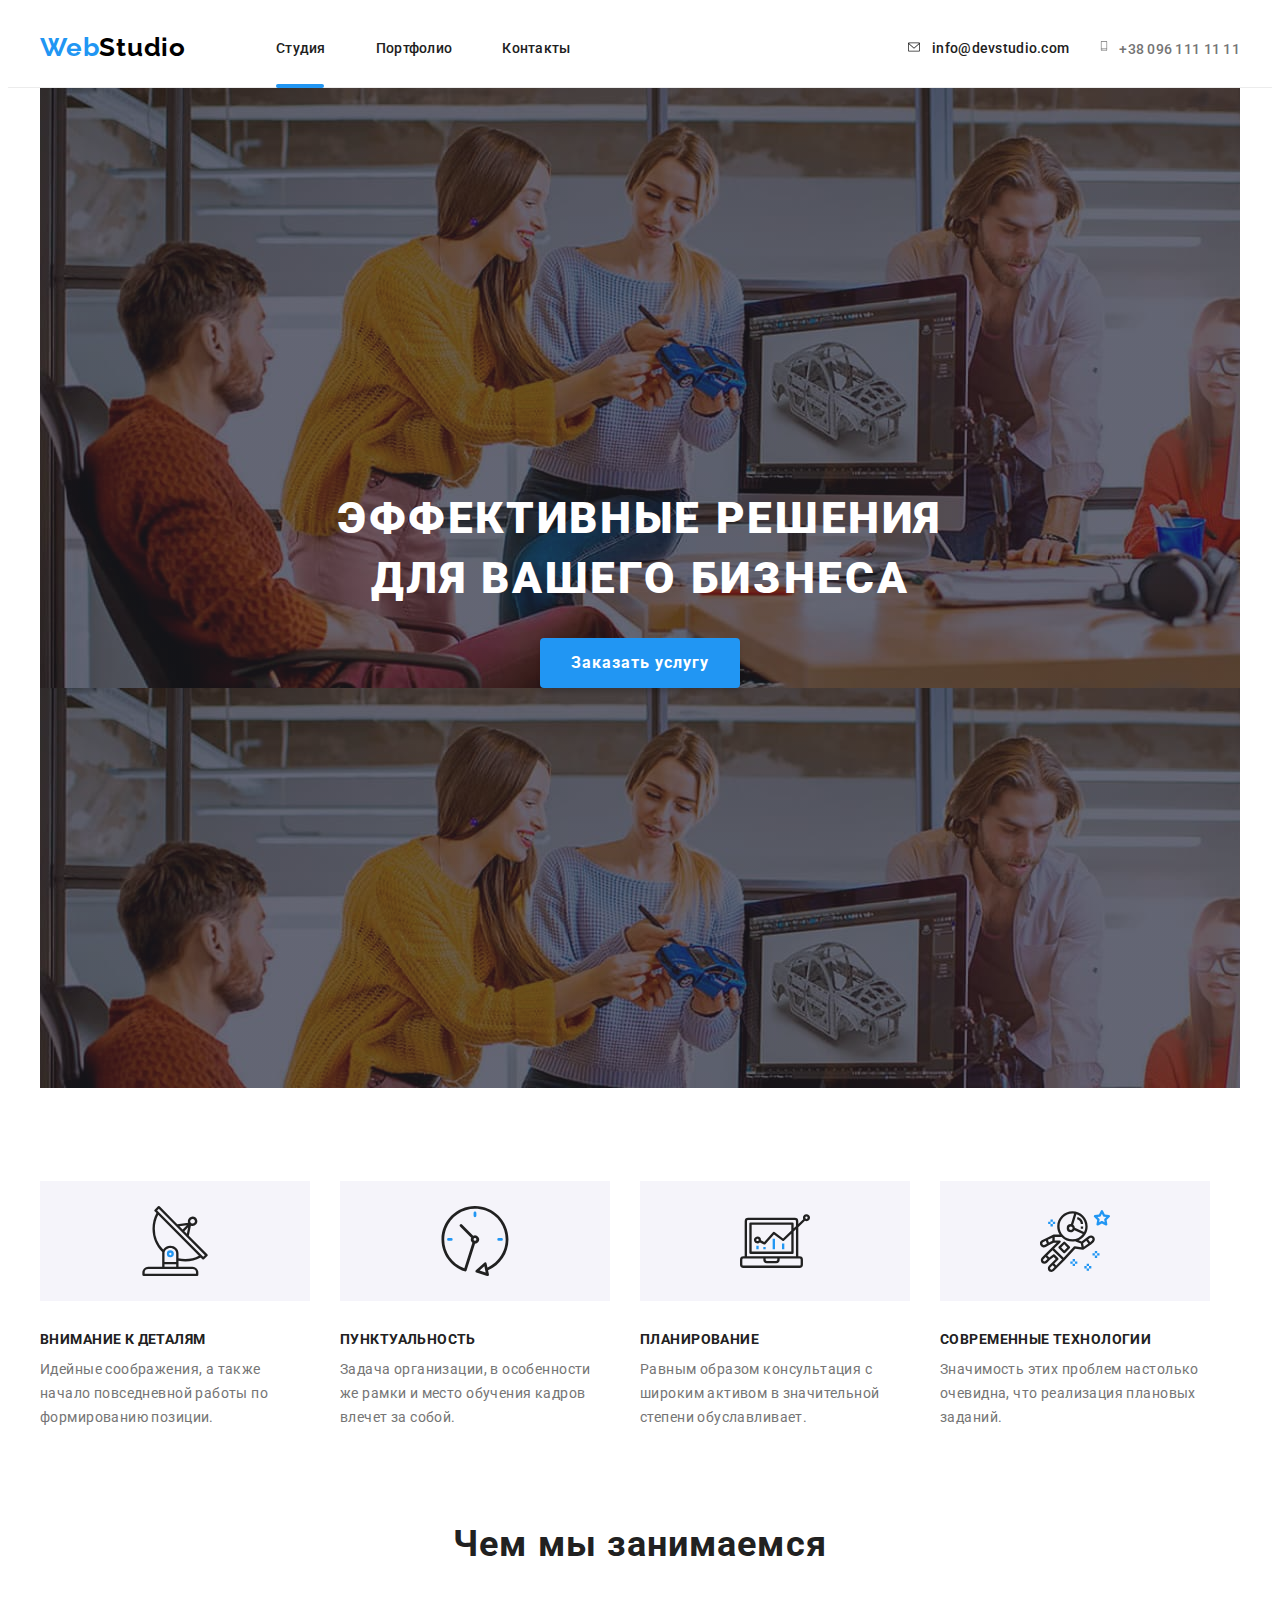
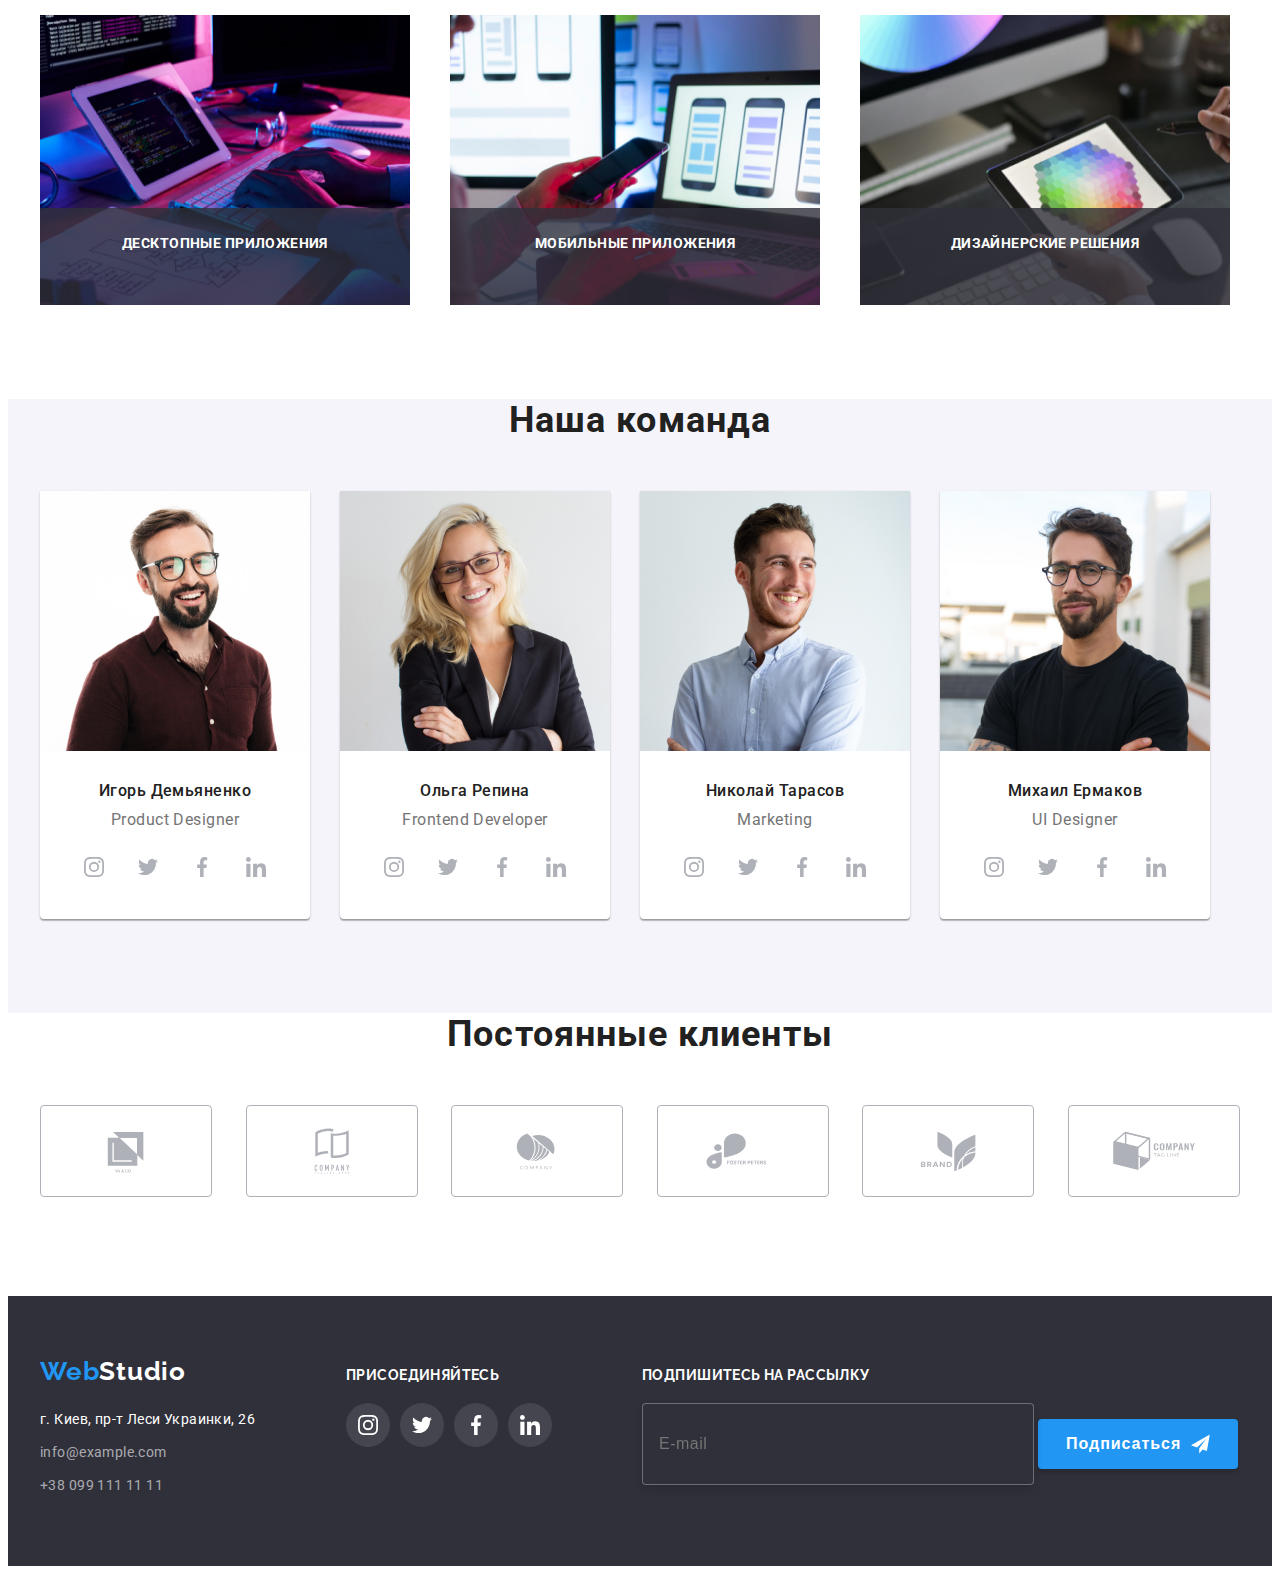
==== commit aecd2e54: "goit-markup-hw-07 bem one" ====
--- a/index.html
+++ b/index.html
@@ -64,8 +64,8 @@
     <!-- Main section-->
     <main>
       <!-- Hero section-->
-      <section class="hero section">
-        <div class="container ctn">
+      <section class="hero">
+        <div class="container">
           <h1 class="main-title">
             Эффективные решения <br />
             для вашего бизнеса
@@ -85,10 +85,12 @@
                   <use href="./images/icons/symbol-defs.svg#ft-antenna"></use>
                 </svg>
               </div>
-              <h3 class="features-subtitle">Внимание к деталям</h3>
-              <p class="features-descript">
-                Идейные соображения, а также начало повседневной работы по формированию позиции.
-              </p>
+              <div class="sd-box">
+                <h3 class="features-subtitle">Внимание к деталям</h3>
+                <p class="features-descript">
+                  Идейные соображения, а также начало повседневной работы по формированию позиции.
+                </p>
+              </div>
             </li>
             <li class="features-item">
               <div class="ftur-box">
--- a/scc/styles.css
+++ b/scc/styles.css
@@ -14,28 +14,28 @@
     --blond-bg-cl: #F5F4FA;
     --dark-bg-cl: #2F303A;
     
-    /* other */
-
-}
-body{
+    /* other */ 
+}
+
+body {
     font-family: var(--main-font);
     color: var(--main-txt-cl);
 }
 
     /* reset styles */
-    h1,
-    h2,
-    h3,
-    h4,
-    h5,
-    h6,
-    p {
-        margin: 0;
-    }
-
-    img {
+h1,
+h2,
+h3,
+h4,
+h5,
+h6,
+p {
+    margin: 0;
+}
+
+img {
     display: block;
-    }
+}
 
 .link {
     text-decoration: none;
@@ -57,15 +57,15 @@
     margin-right: auto;
     margin-left: auto;
 
-    /* outline: 2px solid red;
-    outline-offset: -2px; */
+    /* outline: 2px solid red; */
+    /* outline-offset: -2px; */
 }    
 
 .section {
     padding-top: 94px;
     padding-bottom: 94px;
    
-    /* outline: 8px solid rgb(71, 77, 255); */
+    /* outline: 3px solid rgb(71, 77, 255); */
 }
 
 .visually-hidden {
@@ -243,12 +243,18 @@
 =================
 */ 
 
-.hero { 
-    max-width: 1600px;
+.hero {     
+    display: flex;
+    align-items: center;
+    justify-content: center;
+    text-align: center; 
+    /* max-width: 1200px; */
+    width: 1200px;
     height: 600px;
     margin-left: auto;
     margin-right: auto; 
-
+    margin-bottom: 93px;
+    
     padding-top: 200px;
     padding-bottom: 200px;          
     background-image: linear-gradient(
@@ -261,16 +267,19 @@
     /* background-color: var(--dark-bg-cl);          */
 }
 
-.ctn {
-    height: 200px;
-    width: 700px;
-    text-align: center;  
-    /* outline: 2px solid teal;     */
-}
 
 .main-title {
+    display: flex;
+    align-items: center;
+    justify-content: center;
+
+    height: 120px;
+    /* width: 700px; */
+    /* text-align: center;   */
+    /* outline: 2px sol
     /* padding-top: 200px; */
     /* padding-bottom: 280px; */
+    margin-top: 200px;
     margin-bottom: 30px;
     font-weight: 900;
     font-size: 44px;
@@ -282,11 +291,13 @@
 
 
 /* кнопка не наследует шрифты */
-.hero-btn {
+.hero-btn {     
     max-width: 250px;
     min-width: 200px;
     min-height: 50px;
     
+    margin-bottom: 200px;
+
     font-family: inherit;
     font-weight: 700;
     font-size: 16px;
@@ -307,7 +318,6 @@
     transition-duration: ;
     transition-timing-function: ;
     transition-delay: ; */
-
 }
 
 .hero-btn:hover,
@@ -317,13 +327,16 @@
     background-color: #188CE8; 
 }
     
-
 
  /* ============
  Features section
 =================
 */  
 
+.features {
+    padding-top: 0;
+}
+
 .features-list {
     display: flex;
     gap: 30px;
@@ -332,15 +345,13 @@
 
 .features-item {
     max-width: 270px;
-    height: 120px;
+    height: 248px;
 }
 
 .ftur-box {
     display: flex;
     align-items: center;
     justify-content: center;     
-    /* max-width: 270px; */
-
     height: 120px;
     margin-bottom: 30px;    
 
@@ -355,7 +366,8 @@
   fill: currentColor;
 }
 
-.features-subtitle {
+
+.features-subtitle {     
     margin-bottom: 10px;
     font-weight: 700;
     font-size: 14px;
@@ -366,10 +378,13 @@
 }
  
 .features-descript { 
+    height: 72px;
     font-size: 14px;
     line-height: calc(24 / 14);
     letter-spacing: 0.03em; 
     color: var(--secondary-cl);
+
+    /* outline: 2px solid orangered; */
 }
 
 /* 
@@ -379,8 +394,8 @@
 */ 
 
 .affair {
-     display: flex;
-  
+  display: flex;
+  padding-top: 0;
 }
 
 .affairs-list {
@@ -435,6 +450,7 @@
 
 .team {
    background-color: var(--blond-bg-cl);
+   padding-top: 0;
 }
 
 .team-list {
@@ -539,19 +555,22 @@
 
 /* 
 ==================
-Clients sektion
+Clients section
 =================
 */ 
 
+.clients {
+    padding-top: 0;
+}
 
 .clients-title {
-margin-bottom: 50px;
-font-weight: 700;
-font-size: 36px;
-line-height: calc(42 / 36);
-text-align: center;
-letter-spacing: 0.03em;
-color: var(--main-txt-cl);
+    margin-bottom: 50px;
+    font-weight: 700;
+    font-size: 36px;
+    line-height: calc(42 / 36);
+    text-align: center;
+    letter-spacing: 0.03em;
+    color: var(--main-txt-cl);
 }
 
 .clients-list {
@@ -786,12 +805,6 @@
 border: none;
 
 }
-
-/* 
-.ft-mailing {
-
-} */
-
 
 
 
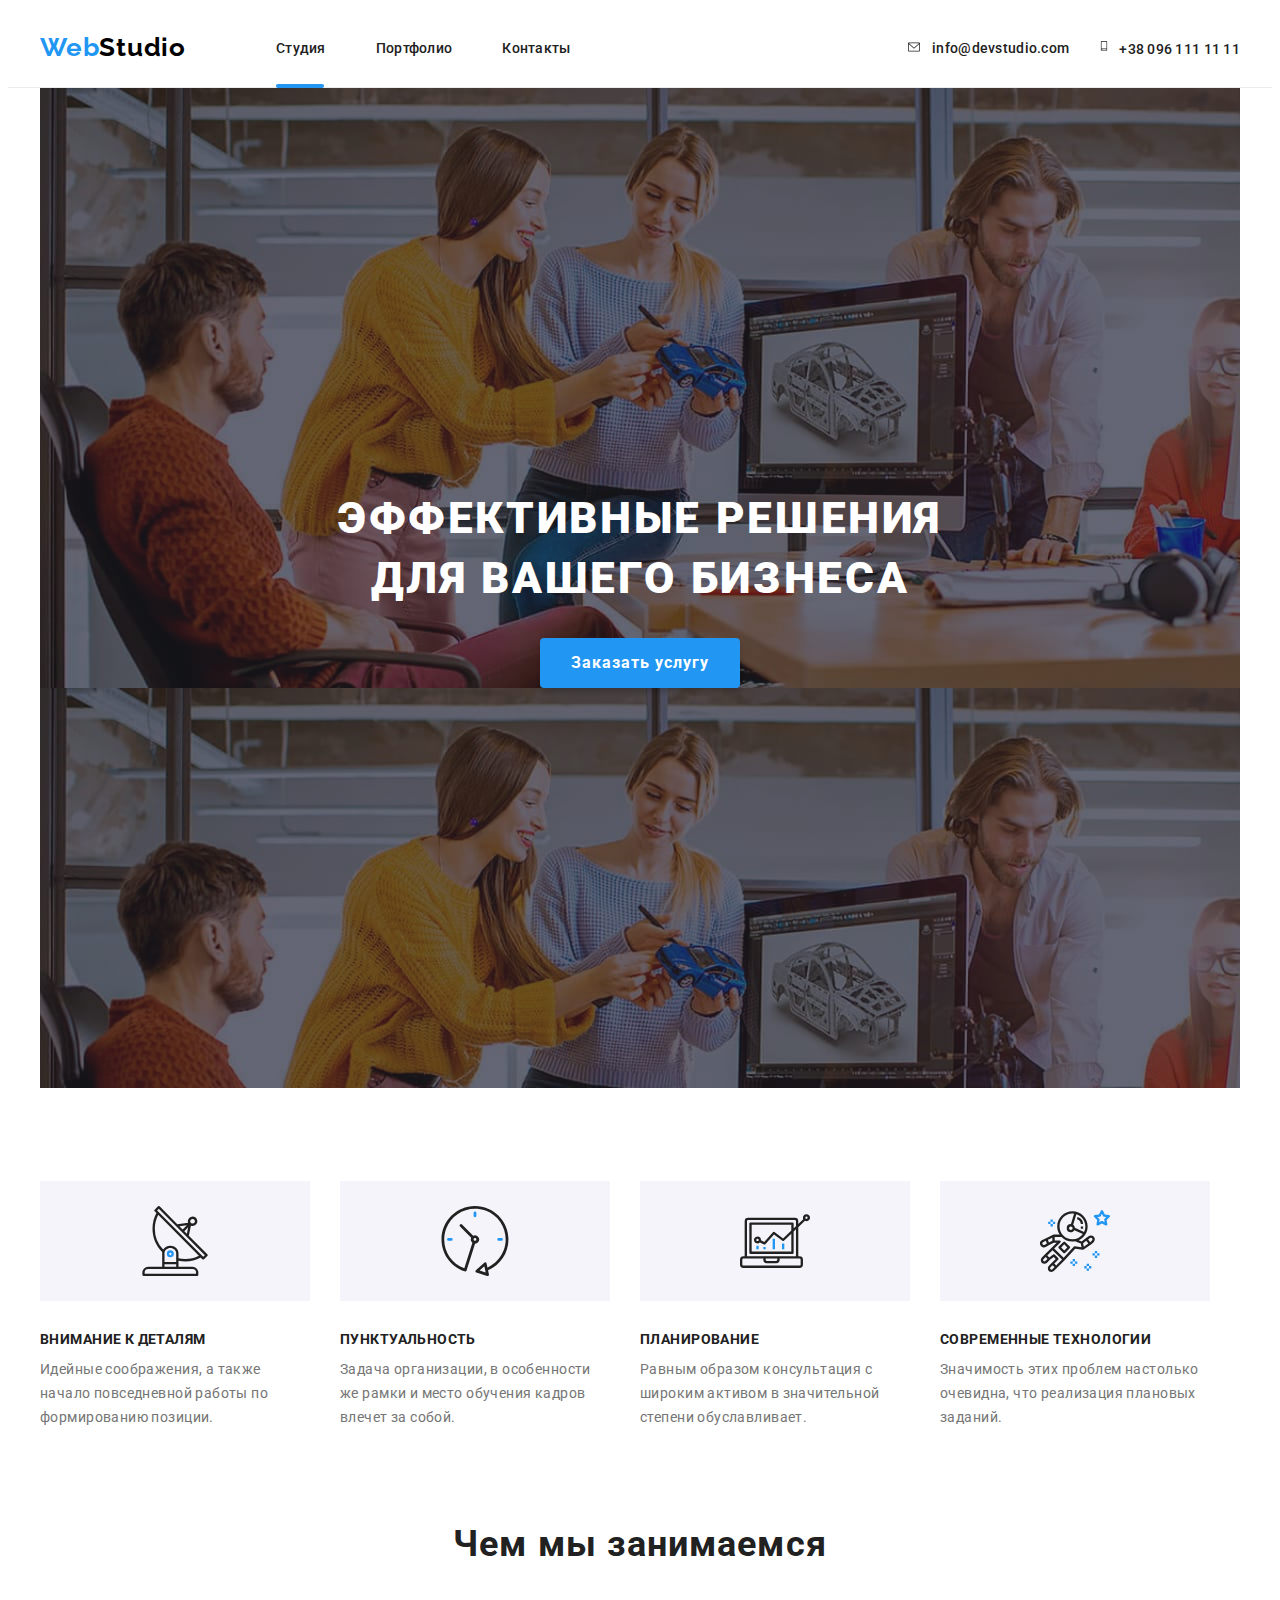
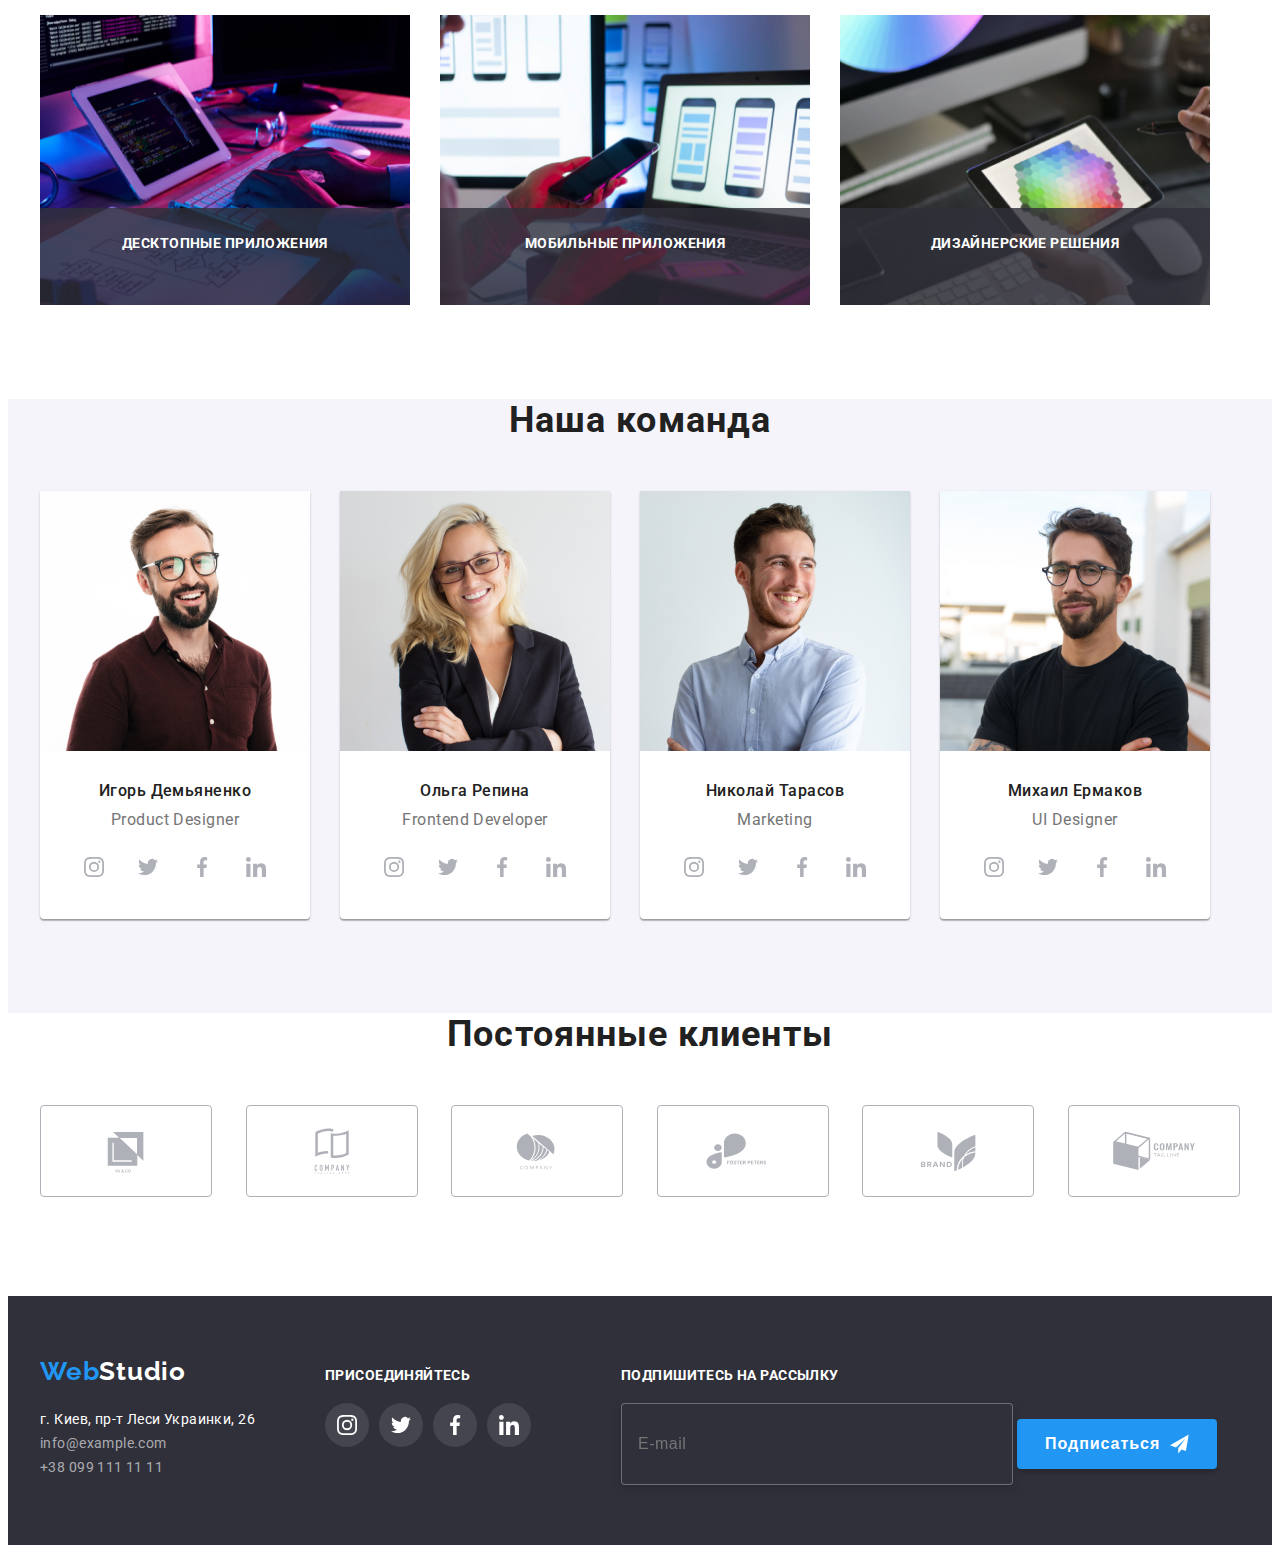
==== commit 5961e38f: "goit-markup-hw-07 piece" ====
--- a/index.html
+++ b/index.html
@@ -28,32 +28,34 @@
   <body>
     <!-- Header section -->
     <header class="header">
-      <div class="container header-container">
-        <a class="logo link" href="/" lang="en">Web<span class="lg">Studio</span></a>
-        <nav class="header-nav">
-          <ul class="header-list list">
-            <li class="header-item">
-              <a class="header-link header-link-current link" href="">Студия</a>
-            </li>
-            <li class="header-item">
-              <a class="header-link link" href="./portfolio.html">Портфолио</a>
-            </li>
-            <li class="header-item">
-              <a class="header-link link" href="">Контакты</a>
+      <div class="container header__container">
+        <a class="logo header__logo link" href="/" lang="en"
+          >Web<span class="logo logo--black">Studio</span></a
+        >
+        <nav class="nav">
+          <ul class="nav__list list">
+            <li class="nav__item">
+              <a class="nav__link nav__link--current link" href="">Студия</a>
+            </li>
+            <li class="nav__item">
+              <a class="nav__link link" href="./portfolio.html">Портфолио</a>
+            </li>
+            <li class="nav__item">
+              <a class="nav__link link" href="">Контакты</a>
             </li>
           </ul>
         </nav>
-        <ul class="header-cnt list">
-          <li class="header-cnt-item">
-            <a class="header-mail link ml" href="mailto:info@devstudio.com"
-              ><svg class="hd-icon-ml" width="16" height="12">
+        <ul class="header__list list">
+          <li class="header__item">
+            <a class="header__mail link" href="mailto:info@devstudio.com"
+              ><svg class="header__icon-ml" width="16" height="12">
                 <use href="./images/icons/symbol-defs.svg#hd-envelope"></use></svg
               >info@devstudio.com</a
             >
           </li>
-          <li class="header-cnt-item">
-            <a class="header-phone link ph" href="tel:+380961111111"
-              ><svg class="hd-icon-smph" width="10" height="16">
+          <li class="header__item">
+            <a class="header__phone link" href="tel:+380961111111"
+              ><svg class="header__icon-smph" width="10" height="16">
                 <use href="./images/icons/symbol-defs.svg#hd-smartphone"></use></svg
               >+38 096 111 11 11</a
             >
@@ -66,11 +68,11 @@
       <!-- Hero section-->
       <section class="hero">
         <div class="container">
-          <h1 class="main-title">
+          <h1 class="main-title hero__main-title">
             Эффективные решения <br />
             для вашего бизнеса
           </h1>
-          <button class="hero-btn" type="button" data-modal-open>Заказать услугу</button>
+          <button class="btn hero__btn" type="button" data-modal-open>Заказать услугу</button>
         </div>
       </section>
       <!-- Features section-->
@@ -78,50 +80,50 @@
         <div class="container">
           <!-- Логический подзаголовок СКРЫТ-->
           <h2 class="visually-hidden">Особенности</h2>
-          <ul class="features-list list">
-            <li class="features-item">
-              <div class="ftur-box">
-                <svg class="ftur-icon" width="70" height="70">
+          <ul class="features-list features__features-list list">
+            <li class="features-list__item">
+              <div class="thumb features-list__thumb">
+                <svg class="features-icon features__features-icon" width="70" height="70">
                   <use href="./images/icons/symbol-defs.svg#ft-antenna"></use>
                 </svg>
               </div>
-              <div class="sd-box">
-                <h3 class="features-subtitle">Внимание к деталям</h3>
-                <p class="features-descript">
-                  Идейные соображения, а также начало повседневной работы по формированию позиции.
-                </p>
-              </div>
-            </li>
-            <li class="features-item">
-              <div class="ftur-box">
-                <svg class="ftur-icon" width="70" height="70">
+              <h3 class="section-subtitle features-list__section-subtitle">Внимание к деталям</h3>
+              <p class="features__descript">
+                Идейные соображения, а также начало повседневной работы по формированию позиции.
+              </p>
+            </li>
+            <li class="features-list__item">
+              <div class="thumb features-list__thumb">
+                <svg class="features-icon features__features-icon" width="70" height="70">
                   <use href="./images/icons/symbol-defs.svg#ft-clock"></use>
                 </svg>
               </div>
-              <h3 class="features-subtitle">Пунктуальность</h3>
-              <p class="features-descript">
+              <h3 class="section-subtitle features-list__section-subtitle">Пунктуальность</h3>
+              <p class="features__descript">
                 Задача организации, в особенности же рамки и место обучения кадров влечет за собой.
               </p>
             </li>
-            <li class="features-item">
-              <div class="ftur-box">
-                <svg class="ftur-icon" width="70" height="70">
+            <li class="features-list__item">
+              <div class="thumb features-list__thumb">
+                <svg class="features-icon features__features-icon" width="70" height="70">
                   <use href="./images/icons/symbol-defs.svg#ft-diagram"></use>
                 </svg>
               </div>
-              <h3 class="features-subtitle">Планирование</h3>
-              <p class="features-descript">
+              <h3 class="section-subtitle features-list__section-subtitle">Планирование</h3>
+              <p class="features__descript">
                 Равным образом консультация с широким активом в значительной степени обуславливает.
               </p>
             </li>
-            <li class="features-item">
-              <div class="ftur-box">
-                <svg class="ftur-icon" width="70" height="70">
+            <li class="features-list__item">
+              <div class="thumb features-list__thumb">
+                <svg class="features-icon features__features-icon" width="70" height="70">
                   <use href="./images/icons/symbol-defs.svg#ft-astronaut"></use>
                 </svg>
               </div>
-              <h3 class="features-subtitle">Современные технологии</h3>
-              <p class="features-descript">
+              <h3 class="section-subtitle features-list__section-subtitle">
+                Современные технологии
+              </h3>
+              <p class="features__descript">
                 Значимость этих проблем настолько очевидна, что реализация плановых заданий.
               </p>
             </li>
@@ -129,44 +131,44 @@
         </div>
       </section>
       <!-- Affairs sektion-->
-      <section class="affair section">
+      <section class="affairs section">
         <div class="container">
-          <h2 class="affairs-title">Чем мы занимаемся</h2>
+          <h2 class="section-title affairs__section-title">Чем мы занимаемся</h2>
           <ul class="affairs-list list">
-            <li class="affairs-list item">
-              <div class="affairs-thumb">
+            <li class="affairs-list__item">
+              <div class="img-thumb affairs-list__img-thumb">
                 <img
-                  class="affairs-img"
+                  class="affairs__img"
                   src="./images/affairs/box-1.jpg"
                   alt="Разработка алгоритмов"
                   width="370"
                   height="290"
                 />
-                <p class="affairs-text">Десктопные приложения</p>
-              </div>
-            </li>
-            <li class="affairs-list item">
-              <div class="affairs-thumb">
+                <p class="affairs-list__text">Десктопные приложения</p>
+              </div>
+            </li>
+            <li class="affairs-list__item">
+              <div class="img-thumb affairs-list__img-thumb">
                 <img
-                  class="affairs-img"
+                  class="affairs__img"
                   src="./images/affairs/box-2.jpg"
                   alt="Разработка алгоритмов"
                   width="370"
                   height="290"
                 />
-                <p class="affairs-text">Мобильные приложения</p>
-              </div>
-            </li>
-            <li class="affairs-list item">
-              <div class="affairs-thumb">
+                <p class="affairs-list__text">Мобильные приложения</p>
+              </div>
+            </li>
+            <li class="affairs-list__item">
+              <div class="img-thumb affairs-list__img-thumb">
                 <img
-                  class="affairs-img"
+                  class="affairs__img"
                   src="./images/affairs/box-3.jpg"
                   alt="Разработка алгоритмов"
                   width="370"
                   height="290"
                 />
-                <p class="affairs-text">Дизайнерские решения</p>
+                <p class="affairs-list__text">Дизайнерские решения</p>
               </div>
             </li>
           </ul>
@@ -175,7 +177,7 @@
       <!-- Team section-->
       <section class="team section">
         <div class="container">
-          <h2 class="team-title">Наша команда</h2>
+          <h2 class="section-title team__section-title">Наша команда</h2>
           <ul class="team-list list">
             <li class="team-list-item">
               <img
@@ -424,77 +426,77 @@
       <!-- Clients sektion-->
       <section class="clients section">
         <div class="container">
-          <h2 class="clients-title">Постоянные клиенты</h2>
-          <ul class="clients-list list">
-            <li class="client-item">
-              <a
-                class="cl-link"
+          <h2 class="section-title clients__section-title">Постоянные клиенты</h2>
+          <ul class="clients-list clients__clients-list list">
+            <li class="clients-list__item">
+              <a
+                class="client-link clients-list__client-link"
                 href="#"
                 target="_blank"
                 rel="noopener norefferer"
                 aria-label="logo-a"
               >
-                <svg class="cl-icon">
+                <svg class="clients__icon">
                   <use href="./images/icons/symbol-defs.svg#cl-logo-a"></use></svg
               ></a>
             </li>
-            <li class="client-item">
-              <a
-                class="cl-link"
+            <li class="clients-list__item">
+              <a
+                class="client-link clients-list__client-link"
                 href="#"
                 target="_blank"
                 rel="noopener norefferer"
                 aria-label="logo-b"
               >
-                <svg class="cl-icon">
+                <svg class="clients__icon">
                   <use href="./images/icons/symbol-defs.svg#cl-logo-b"></use></svg
               ></a>
             </li>
-            <li class="client-item">
-              <a
-                class="cl-link"
+            <li class="clients-list__item">
+              <a
+                class="client-link clients-list__client-link"
                 href="#"
                 target="_blank"
                 rel="noopener norefferer"
                 aria-label="logo-c"
               >
-                <svg class="cl-icon">
+                <svg class="clients__icon">
                   <use href="./images/icons/symbol-defs.svg#cl-logo-c"></use></svg
               ></a>
             </li>
-            <li class="client-item">
-              <a
-                class="cl-link"
+            <li class="clients-list__item">
+              <a
+                class="client-link clients-list__client-link"
                 href="#"
                 target="_blank"
                 rel="noopener norefferer"
                 aria-label="logo-d"
               >
-                <svg class="cl-icon">
+                <svg class="clients__icon">
                   <use href="./images/icons/symbol-defs.svg#cl-logo-d"></use></svg
               ></a>
             </li>
-            <li class="client-item">
-              <a
-                class="cl-link"
+            <li class="clients-list__item">
+              <a
+                class="client-link clients-list__client-link"
                 href="#"
                 target="_blank"
                 rel="noopener norefferer"
                 aria-label="logo-e"
               >
-                <svg class="cl-icon">
+                <svg class="clients__icon">
                   <use href="./images/icons/symbol-defs.svg#cl-logo-e"></use></svg
               ></a>
             </li>
-            <li class="client-item">
-              <a
-                class="cl-link"
+            <li class="clients-list__item">
+              <a
+                class="client-link clients-list__client-link"
                 href="#"
                 target="_blank"
                 rel="noopener norefferer"
                 aria-label="logo-f"
               >
-                <svg class="cl-icon">
+                <svg class="clients__icon">
                   <use href="./images/icons/symbol-defs.svg#cl-logo-f"></use></svg
               ></a>
             </li>
@@ -504,24 +506,26 @@
     </main>
     <!-- Footer section -->
     <footer class="footer">
-      <div class="container ft-container">
+      <div class="container footer__container">
         <!-- footer Logo addres -->
-        <div class="lg-address">
-          <a class="logo link ftr" href="/" lang="en">Web<span class="f-lg">Studio</span></a>
-          <address class="address">
-            <ul class="address-list list">
-              <li class="address-item">
-                <a href="" class="address-add ft-lk-current link"
+        <div class="logo-address footer__logo-address">
+          <a class="logo link footer__logo" href="/" lang="en"
+            >Web<span class="logo logo--white">Studio</span></a
+          >
+          <address class="address footer__address">
+            <ul class="address__list list">
+              <li class="address__item">
+                <a href="" class="address-text address__address-text link"
                   >г. Киев, пр-т Леси Украинки, 26</a
                 >
               </li>
-              <li class="address-item">
-                <a class="address-mail ft-lk-current link" href="mailto:info@example.com"
+              <li class="address__item">
+                <a class="address-mail address__address-mail link" href="mailto:info@example.com"
                   >info@example.com</a
                 >
               </li>
-              <li class="address-item">
-                <a class="address-phone ft-lk-current link" href="tel:+380991111111"
+              <li class="address__item">
+                <a class="address-phone address__address-phone link" href="tel:+380991111111"
                   >+38 099 111 11 11</a
                 >
               </li>
@@ -529,61 +533,61 @@
           </address>
         </div>
         <!-- footer social -->
-        <div class="ft-social">
-          <h4 class="ft-subtitle">присоединяйтесь</h4>
-          <ul class="social list">
-            <li class="fs-item">
-              <a
-                class="fs-link link"
+        <div class="social">
+          <h4 class="section-subtitle footer__section-subtitle">присоединяйтесь</h4>
+          <ul class="social-list footer__social-list list">
+            <li class="social-list__item">
+              <a
+                class="social-link footer__social-link link"
                 href=""
                 target="_blank"
                 rel="noopener no-referrer"
                 aria-label="instagram"
-                ><svg class="ft-icon" width="20" height="20">
+                ><svg class="social-list__icon social-list__icon--light" width="20" height="20">
                   <use href="./images/icons/symbol-defs.svg#ftr-instagram"></use></svg
               ></a>
             </li>
-            <li class="fs-item">
-              <a
-                class="fs-link link"
+            <li class="social-list__item">
+              <a
+                class="social-link footer__social-link link"
                 href=""
                 target="_blank"
                 rel="noopener no-referrer"
                 aria-label="twitter"
-                ><svg class="ft-icon" width="20" height="20">
+                ><svg class="social-list__icon social-list__icon--light" width="20" height="20">
                   <use href="./images/icons/symbol-defs.svg#ftr-twitter"></use></svg
               ></a>
             </li>
-            <li class="fs-item">
-              <a
-                class="fs-link link"
+            <li class="social-list__item">
+              <a
+                class="social-link footer__social-link link"
                 href=""
                 target="_blank"
                 rel="noopener no-referrer"
                 aria-label="facebook"
-                ><svg class="ft-icon" width="20" height="20">
+                ><svg class="social-list__icon social-list__icon--light" width="20" height="20">
                   <use href="./images/icons/symbol-defs.svg#ftr-facebook"></use></svg
               ></a>
             </li>
-            <li class="fs-item">
-              <a
-                class="fs-link link"
+            <li class="social-list__item">
+              <a
+                class="social-link footer__social-link link"
                 href=""
                 target="_blank"
                 rel="noopener no-referrer"
                 aria-label="linkedin"
-                ><svg class="ft-icon" width="20" height="20">
+                ><svg class="social-list__icon social-list__icon--light" width="20" height="20">
                   <use href="./images/icons/symbol-defs.svg#ftr-linkedin"></use></svg
               ></a>
             </li>
           </ul>
         </div>
         <!-- footer mailing -->
-        <div class="ft-mailing">
-          <h4 class="ft-subtitle">Подпишитесь на рассылку</h4>
-          <form class="ft-form">
-            <input class="ft-form-mail" type="text" name="E-mail" placeholder="E-mail" />
-            <button class="ft-form-btn" type="submit">
+        <div class="mailing footer__mailing">
+          <h4 class="section-subtitle footer__section-subtitle">Подпишитесь на рассылку</h4>
+          <form class="mailing-form">
+            <input class="mailing-form__mail" type="text" name="E-mail" placeholder="E-mail" />
+            <button class="mail-btn mailing-form__mail-btn" type="submit">
               Подписаться
               <svg width="24" height="24">
                 <use href="./images/icons/symbol-defs.svg#ftr-send"></use>
--- a/scc/styles.css
+++ b/scc/styles.css
@@ -96,13 +96,12 @@
     border-bottom-color: #ECECEC;
 }
 
-.header-container {
+.header__container {
     display: flex;
     align-items: center;
 }
 
-.logo {
-    margin-right: 90px;
+.logo {    
     /* margin-left: 200px; */
     font-family: var(--secondary-font);
     font-weight: 700;
@@ -112,37 +111,25 @@
     color: var(--accent-cl);
 } 
 
-.lg{
+.header__logo {
+    margin-right: 90px;
+}
+
+.logo--black {
     color: #000000;
 } 
 
-.header-nav{
+.nav {
     /* margin-right: 330px; */
     margin-right: auto;     
 }
 
-.header-list {
+.nav__list {
     display: flex;
     gap: 50px;
 }
 
-.header-cnt {
-    display: flex;
-    align-items: center;
-    justify-content: center;
-    gap: 30px; 
-    /* outline: 5px solid red; */
-}
-
-
-.ml {
-    width: 161px;
-    /* height: 16; */
-}
-
-.header-link,
-.header-mail,
-.header-phone {
+.nav__link {
     padding-top: 32px;
     padding-bottom: 32px;
     font-weight: 500;
@@ -160,7 +147,85 @@
     /* outline: 5px solid green; */
 }
 
-.hd-icon-ml {
+.nav__link:hover,
+.nav__link:focus {
+    color: var(--accent-cl);
+    --color1: var(--accent-cl);
+}
+
+.nav__link--current {
+    position: relative;
+}
+
+.nav__link--current::after {
+    content: '';
+    position: absolute;
+    bottom: 0;
+    left: 0;
+
+    display: block;
+    width: 48px;
+    height: 4px;
+   
+    border-radius: 4px;
+    background-color: var(--accent-cl); 
+}
+
+/* ============
+ Header - Page Portfolio
+=================
+*/ 
+
+.nav__link--crrt {
+    position: relative;
+}
+
+.nav__link--crrt::after {
+    content: '';
+    position: absolute;
+    bottom: 0;
+    left: 0;
+
+    display: block;
+    width: 78px;
+    height: 4px;
+   
+    border-radius: 4px;
+    background-color: var(--accent-cl); 
+}
+/* ============
+ END Page Portfolio
+=================
+*/ 
+
+.header__list {
+    display: flex;
+    align-items: center;
+    justify-content: center;
+    gap: 30px; 
+    /* outline: 5px solid red; */
+}
+
+.header__mail,
+.header__phone {
+    padding-top: 32px;
+    padding-bottom: 32px;
+    font-weight: 500;
+    font-size: 14px;
+    line-height: calc(16 / 14);
+    letter-spacing: 0.02em;
+    color: var(--main-txt-cl);
+
+    /* text-shadow: 0px 4px 4px rgba(0, 0, 0, 0.25); */
+    transition-property: color;
+    transition-duration: 250ms;
+    transition-timing-function: cubic-bezier(0.4, 0, 0.2, 1);
+    transition-delay:0s;
+
+    /* outline: 5px solid green; */
+}
+
+.header__icon-ml {
     /* display: inline-block; */
     width: 16px;
     height: 12px;
@@ -170,7 +235,7 @@
     /* outline: 2px solid blue; */
 }
 
-.hd-icon-smph {
+.header__icon-smph {
     /* display: inline-block; */
     width: 10px;
     height: 16px;  
@@ -179,60 +244,12 @@
     /* outline: 2px solid blue; */
 }
 
-.header-link:hover,
-.header-link:focus, 
-.header-mail:hover,
-.header-mail:focus,
-.header-phone:hover,
-.header-phone:focus  {
+.header__mail:hover,
+.header__mail:focus,
+.header__phone:hover,
+.header__phone:focus  {
     color: var(--accent-cl);
     --color1: var(--accent-cl);
-}
-
-.header-link-current {
-    position: relative;
-}
-
-.header-link-crrt {
-    position: relative;
-}
-
-.header-link-current::after {
-    content: '';
-    position: absolute;
-    bottom: 0;
-    left: 0;
-
-    display: block;
-    width: 48px;
-    height: 4px;
-   
-    border-radius: 4px;
-    background-color: var(--accent-cl); 
-}
-
-.header-link-crrt::after {
-    content: '';
-    position: absolute;
-    bottom: 0;
-    left: 0;
-
-    display: block;
-    width: 78px;
-    height: 4px;
-   
-    border-radius: 4px;
-    background-color: var(--accent-cl); 
-}
-
-.header-phone {
-    padding-top: 32px;
-    padding-bottom: 32px;
-    font-weight: 500;
-    font-size: 14px;
-    line-height: calc(16 / 14);
-    letter-spacing: 0.02em; 
-    color: var(--secondary-cl);
 }
 
 
@@ -267,20 +284,14 @@
     /* background-color: var(--dark-bg-cl);          */
 }
 
-
 .main-title {
-    display: flex;
-    align-items: center;
-    justify-content: center;
-
     height: 120px;
     /* width: 700px; */
     /* text-align: center;   */
     /* outline: 2px sol
     /* padding-top: 200px; */
     /* padding-bottom: 280px; */
-    margin-top: 200px;
-    margin-bottom: 30px;
+    
     font-weight: 900;
     font-size: 44px;
     line-height: calc(60 / 44);     
@@ -289,16 +300,19 @@
     color: #FFFFFF;
 }
 
-
-/* кнопка не наследует шрифты */
-.hero-btn {     
+.hero__main-title {
+    display: flex;
+    align-items: center;
+    justify-content: center;
+    margin-top: 200px;
+    margin-bottom: 30px; 
+}
+
+.btn {
     max-width: 250px;
     min-width: 200px;
     min-height: 50px;
-    
-    margin-bottom: 200px;
-
-    font-family: inherit;
+     font-family: inherit;
     font-weight: 700;
     font-size: 16px;
     line-height: calc(30 / 16);    
@@ -320,10 +334,13 @@
     transition-delay: ; */
 }
 
-.hero-btn:hover,
-.hero-btn:focus {
+.hero__btn {        
+    margin-bottom: 200px;    
+}
+
+.hero__btn:hover,
+.hero__btn:focus {
     /* visibility: hidden; */
-
     background-color: #188CE8; 
 }
     
@@ -337,38 +354,41 @@
     padding-top: 0;
 }
 
-.features-list {
+.features__features-list {
     display: flex;
     gap: 30px;
     /* background-color: var(--light-bg-cl); */
 }
 
-.features-item {
+.features-list__item {
     max-width: 270px;
     height: 248px;
 }
 
-.ftur-box {
+.thumb {
+    height: 120px;
+    background-color: #F5F4FA;
+}
+
+.features-list__thumb {
     display: flex;
     align-items: center;
     justify-content: center;     
-    height: 120px;
     margin-bottom: 30px;    
-
-    background-color: #F5F4FA;
      /* outline: 2px solid green; */
 }
 
-.ftur-icon {
-  display: inline-block;
+.features-icon {
   width: 70px;
   height: 70px;
   fill: currentColor;
 }
 
-
-.features-subtitle {     
-    margin-bottom: 10px;
+.features__features-icon {
+    display: inline-block;
+}
+
+.section-subtitle { 
     font-weight: 700;
     font-size: 14px;
     line-height: calc (16 \ 14);
@@ -376,14 +396,17 @@
     text-transform: uppercase;
     color: var(--main-txt-cl);
 }
- 
-.features-descript { 
+
+.features-list__section-subtitle {
+    margin-bottom: 10px;
+}
+
+.features__descript { 
     height: 72px;
     font-size: 14px;
     line-height: calc(24 / 14);
     letter-spacing: 0.03em; 
     color: var(--secondary-cl);
-
     /* outline: 2px solid orangered; */
 }
 
@@ -393,19 +416,12 @@
 =================
 */ 
 
-.affair {
+.affairs {
   display: flex;
   padding-top: 0;
 }
 
-.affairs-list {
-    display: flex;
-    gap: 30px;
-   /* background-color: var(--light-bg-cl); */
-}
-
-.affairs-title {
-margin-bottom: 50px;
+.section-title {
 font-weight: 700;
 font-size: 36px;
 line-height: calc(42 / 36);
@@ -414,12 +430,21 @@
 color: var(--main-txt-cl);
 }
 
-.affairs-thumb {
+.affairs__section-title {
+    margin-bottom: 50px;
+}
+
+.affairs-list {
+    display: flex;
+    gap: 30px;
+   /* background-color: var(--light-bg-cl); */
+}
+
+.affairs-list__img-thumb {
     position: relative;
 }
 
-
-.affairs-thumb > .affairs-text {
+.affairs-list__img-thumb > .affairs-list__text {
   position: absolute;
   bottom: 0;
   right: 0;
@@ -438,7 +463,6 @@
 
   color: #FFFFFF;
   background: rgba(47, 48, 58, 0.8);
-
 }
 
 
@@ -458,14 +482,8 @@
     gap: 30px;
 }
 
-.team-title {
+.team__section-title {
     margin-bottom: 50px; 
-    font-weight: 700;
-    font-size: 36px;
-    line-height: calc(42 / 36);
-    text-align: center;
-    letter-spacing: 0.03em;
-    color: var(--main-txt-cl);
 }
 
 .team-list-item {
@@ -563,17 +581,11 @@
     padding-top: 0;
 }
 
-.clients-title {
+.clients__section-title {
     margin-bottom: 50px;
-    font-weight: 700;
-    font-size: 36px;
-    line-height: calc(42 / 36);
-    text-align: center;
-    letter-spacing: 0.03em;
-    color: var(--main-txt-cl);
-}
-
-.clients-list {
+}
+
+.clients__clients-list {
     display: flex;
     align-items: center;
     justify-content:space-between; 
@@ -582,11 +594,9 @@
     /* outline: 2px solid red; */
 }
 
-.cl-link { 
-    display: inline-block;
+.client-link { 
     max-width: 170px;
-    height: 90px;
-    margin-bottom: 0;
+    height: 90px;     
     padding-bottom: 0; 
 
     border-top: 1px solid #AFB1B8;
@@ -606,82 +616,74 @@
     /* cursor: pointer; */  
 }
 
-.cl-icon {
+.clients-list__client-link {
+    display: inline-block;
+    margin-bottom: 0;
+}
+
+.clients__icon {
     /* display: inline-block; */
     width: 170px;
     height: 92px;
-    
-    /* background-color: #E5E5E5;   */
+      
     /* outline: 6px solid purple; */    
     --color3: #afb1b8;
     cursor: pointer;   
 }
 
-.cl-link:hover,
-.cl-link:focus
+.client-link:hover,
+.client-link:focus
 {
     border: 1px solid #2196F3;
     --color5:var(--accent-cl);
     --color3:var(--accent-cl);  
 }
 
-.cl-link:hover .cl-icon, 
-.cl-link:focus .cl-icon {
+.client-link:hover .clients__icon, 
+.client-link:focus .clients__icon {
     --color5:var(--accent-cl);
     --color3:var(--accent-cl); 
 } 
 
 /* 
 ==================
- footer
+ Footer section
 =================
 */ 
+
 .footer {
     padding-top: 60px;
     padding-bottom: 60px;
     background-color: var(--dark-bg-cl);
 }
 
-.lg-address{
+.footer__container {
+    display: flex;
+    align-items: baseline;
+}
+
+/* <!-- footer Logo-addres --> */
+
+.footer__logo-address{
     margin-right: 70px;
 }
 
-.ft-container {
-    display: flex;
-    align-items: baseline;
-}
-
-/* .logo {
-    font-weight: 700;
-    font-size: 26px;
-    line-height: cacl(31 / 26);
-    letter-spacing: 0.03em;
-    color: #2196F3;
-} */
-
-.ftr{
+.footer__logo{
     margin-bottom: 20px;
 }
 
-.f-lg {
+.logo--white {
+    margin-right: 0;
     color: #FFFFFF;
 }
 
-/* .ftr{
-    margin-bottom: 20px;
-} */
-
-.address{
+.footer__address{
     margin-top: 20px;
     font-style: normal;
     /* visibility: hidden; */
 }
 
-.address-item {
-    margin-bottom: 9px;
-}
-
-.address-add {
+.address-text {
     /* font-weight: 400; */
     font-size: 14px;
     line-height:calc(24 / 14);
@@ -690,6 +692,10 @@
 
     transition: color 250ms cubic-bezier(0.4, 0, 0.2, 1) 0s;
 }
+
+.address__address-text {
+   margin-bottom: 9px;
+} 
 
 .address-mail,
 .address-phone {
@@ -702,8 +708,12 @@
     transition: color 250ms cubic-bezier(0.4, 0, 0.2, 1) 0s;
 }
 
-.address-add:hover,
-.address-add:focus, 
+.address__address-mail {
+  margin-bottom: 9px;
+}
+
+.address-text:hover,
+.address-text:focus, 
 .address-mail:hover,
 .address-mail:focus, 
 .address-phone:hover,
@@ -711,19 +721,21 @@
     color: var(--accent-cl);
 }
 
-
-.social {
+/* <!-- footer social --> */
+
+.footer__section-subtitle {
+    margin-bottom: 20px;
+    color: #FFFFFF; 
+}
+
+.footer__social-list {
     display: flex;
     align-items: center;
     justify-content: center;
     gap: 10px;
 }
 
-.fs-link {
-   display: flex;
-   align-items: center;
-   justify-content: center;
-      
+.social-link {
    width: 44px;
    height: 44px;
    background: rgba(255, 255, 255, 0.1);    
@@ -732,40 +744,37 @@
    transition: background-color 250ms cubic-bezier(0.4, 0, 0.2, 1) 0s;
     /* outline: 2px solid red;
     outline-offset: -2px; */  
-}
-
-.ft-icon {
+} 
+
+.footer__social-link {
+   display: flex;
+   align-items: center;
+   justify-content: center;
+}
+
+.social-list__icon--light {
     --color4: #fff;
 }
 
-.fs-link:hover,
-.fs-link:focus {
+.social-link:hover,
+.social-link:focus {
     background-color:  #2196F3;
 }
 
-
-.ft-mailing {
+/* <!-- footer mailing --> */
+
+.footer__mailing {
     display: block;
     margin-left: 90px;
     gap: 12px;
 }
 
-.ft-subtitle {
+.footer__section-subtitle {
     margin-bottom: 20px;
-
-    font-family: var(--secondary-font);
-    font-style: normal;
-    font-weight: 700;
-    font-size: 14px;
-    line-height: calc(16 / 14);
-    letter-spacing: 0.03em;
-    text-transform: uppercase;
-
     color: #FFFFFF; 
 }
 
-.ft-form-mail {
-
+.mailing-form__mail {
     width: 358px;
     height: 50px;
 
@@ -782,30 +791,31 @@
     background-color: #2F303A;
 }
 
-.ft-form-btn {
+.mail-btn {
+    width: 200px;
+    height: 50px;
+
+    font-weight: 700;
+    font-size: 16px;
+    line-height: colc(30 / 16);
+    letter-spacing: 0.06em;
+
+    color: #FFFFFF;
+
+    background-color: #2196F3;
+    box-shadow: 0px 4px 4px rgba(0, 0, 0, 0.15);
+    border-radius: 4px;
+    border: none;
+}
+
+.mailing-form__mail-btn {
     display: inline-flex;
     align-items: center;
 
     gap: 10px;
     padding: 10px 28px;
 
-    width: 200px;
-    height: 50px;
-
-font-weight: 700;
-font-size: 16px;
-line-height: colc(30 / 16);
-letter-spacing: 0.06em;
-
-color: #FFFFFF;
-
-background-color: #2196F3;
-box-shadow: 0px 4px 4px rgba(0, 0, 0, 0.15);
-border-radius: 4px;
-border: none;
-
-}
-
+}
 
 
 /* 
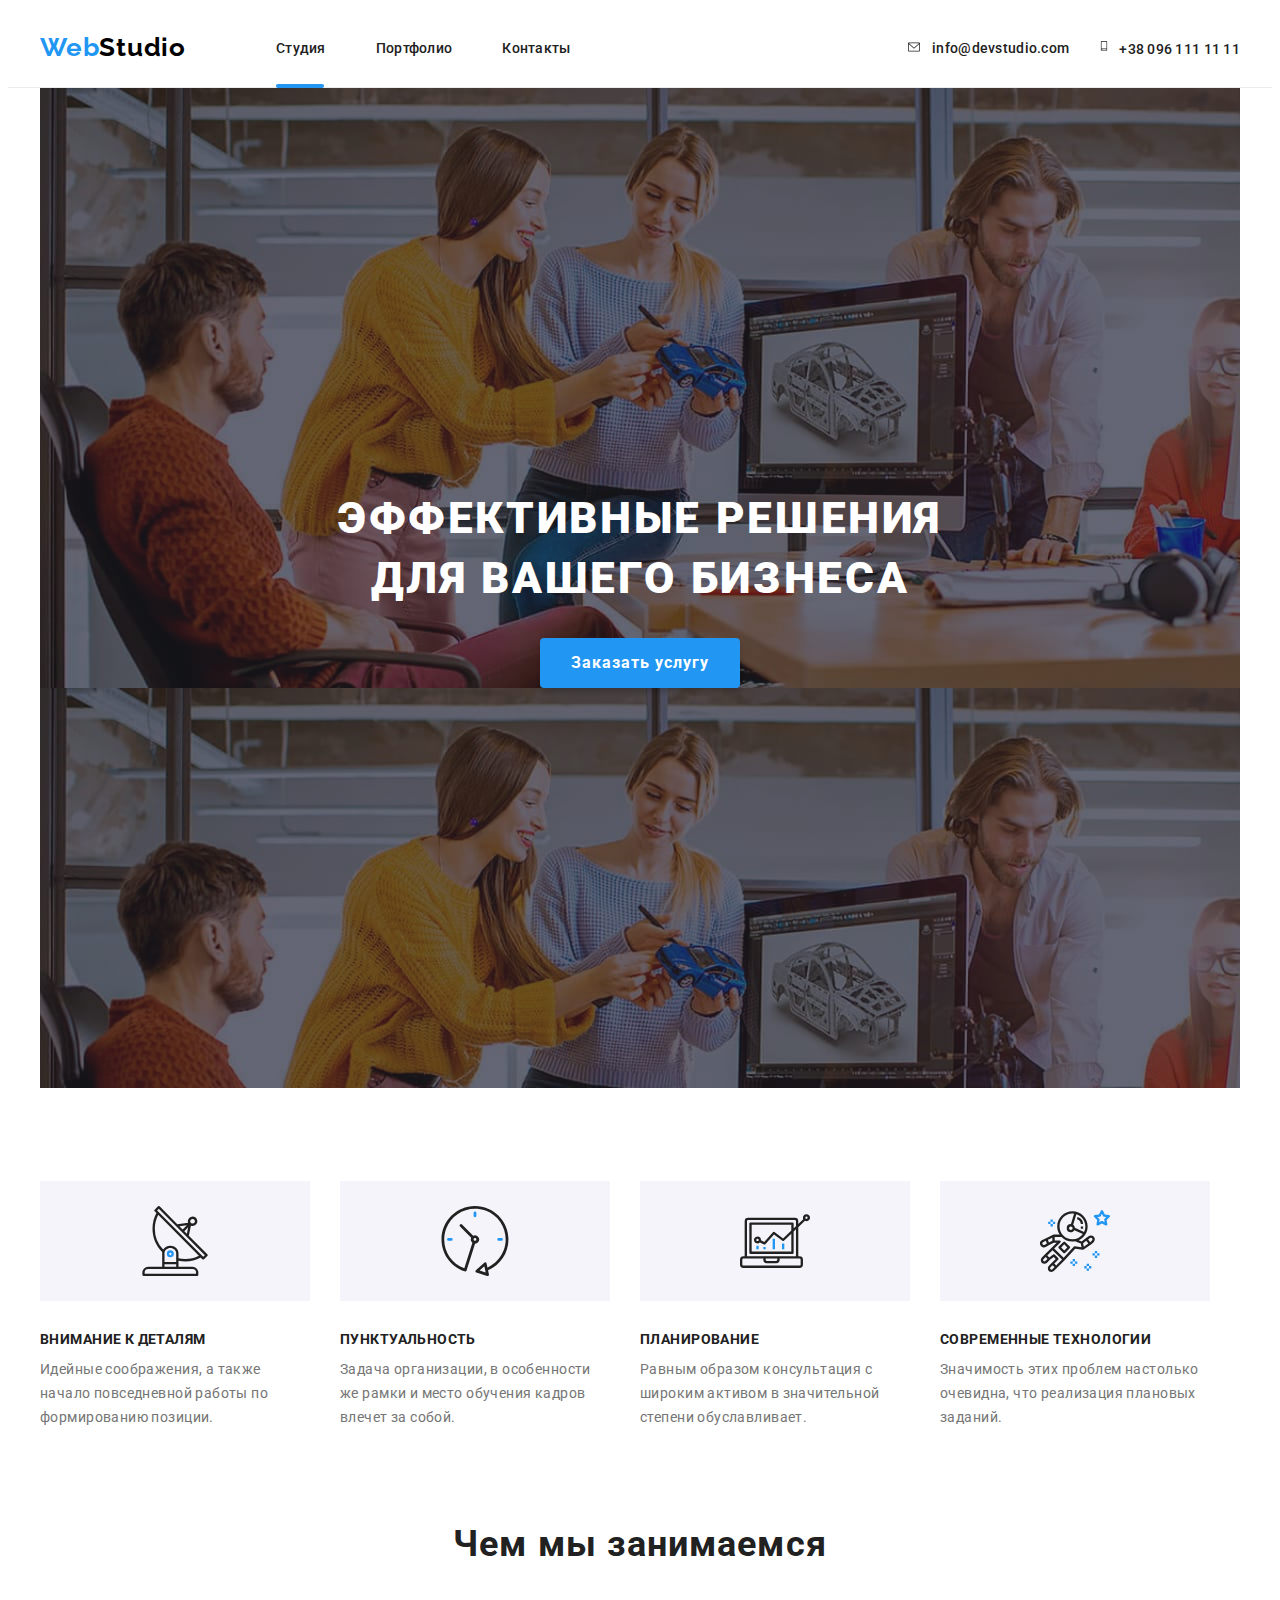
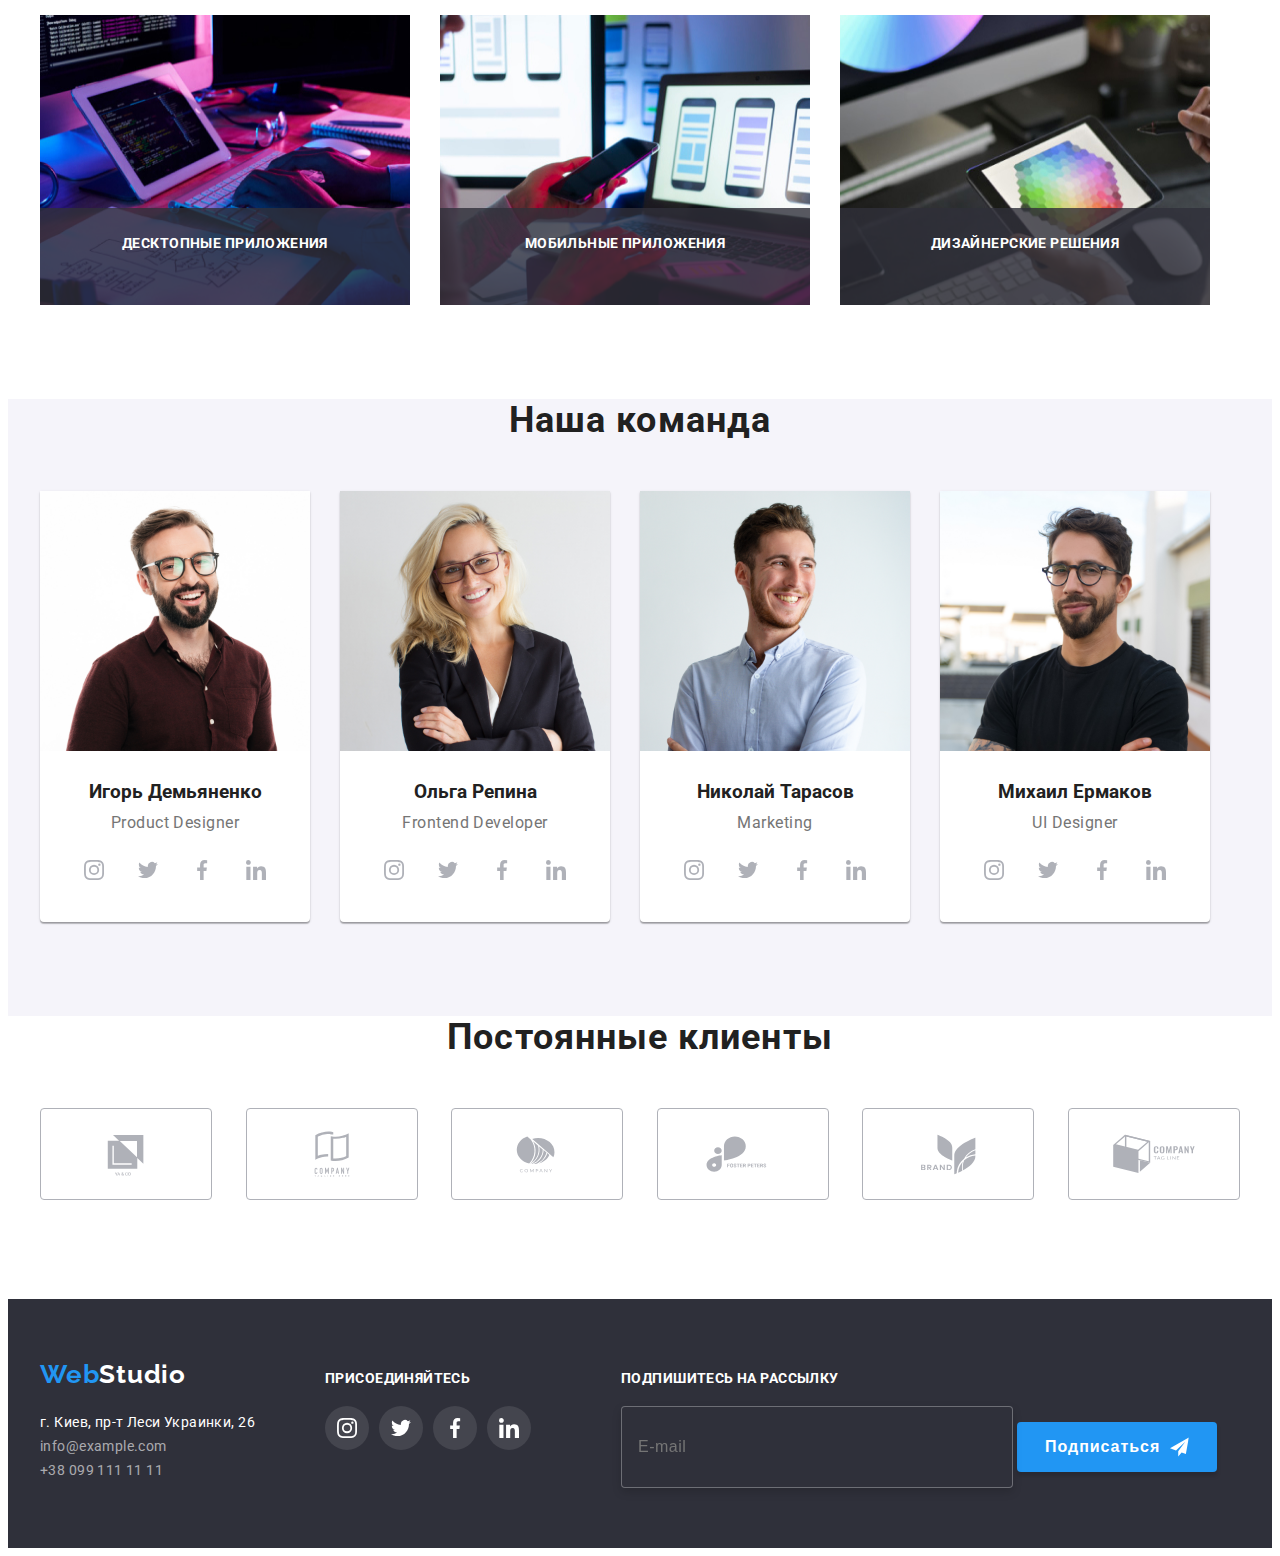
==== commit ae9dd55b: "goit-markup-hw-07 bem sass start" ====
--- a/index.html
+++ b/index.html
@@ -22,7 +22,8 @@
       referrerpolicy="no-referrer"
     />
     <!-- Normalize end -->
-    <link rel="stylesheet" href="./scc/styles.css" />
+    <link rel="stylesheet" href="./css/main.min.css" />
+    <link rel="stylesheet" href="./css/styles.css" />
   </head>
 
   <body>
@@ -178,242 +179,242 @@
       <section class="team section">
         <div class="container">
           <h2 class="section-title team__section-title">Наша команда</h2>
-          <ul class="team-list list">
-            <li class="team-list-item">
+          <ul class="team-list team__team-list list">
+            <li class="team-list__item">
               <img
-                class="team-img"
+                class="team-list__img"
                 src="./images/team/member-1.jpg"
                 alt=""
                 width="270"
                 height="260"
               />
-              <div class="team-wrapper">
-                <h3 class="team-list-subtitle">Игорь Демьяненко</h3>
-                <p class="team-descript" lang="en">Product Designer</p>
+              <div class="team-wrap">
+                <h3 class="team-list-name team-wrap__team-list-name">Игорь Демьяненко</h3>
+                <p class="team-list__descript" lang="en">Product Designer</p>
                 <!-- social list -->
-                <ul class="tm list">
+                <ul class="social-links team-wrap__social-links list">
                   <!-- social-item -->
-                  <li class="t-item">
-                    <a
-                      class="t-link link"
+                  <li class="social-links__item">
+                    <a
+                      class="social-links__link team-wrap__social-links__link link"
                       href=""
                       target="_blank"
                       rel="noopener no-referrer"
                       aria-label="instagram"
-                      ><svg class="tm-icon" width="20" height="20">
+                      ><svg class="social-links__icon" width="20" height="20">
                         <use href="./images/icons/symbol-defs.svg#tm-instagram"></use></svg
                     ></a>
                   </li>
-                  <li class="t-item">
-                    <a
-                      class="t-link link"
+                  <li class="social-links__item">
+                    <a
+                      class="social-links__link team-wrap__social-links__link link"
                       href=""
                       target="_blank"
                       rel="noopener no-referrer"
                       aria-label="twitter"
-                      ><svg class="tm-icon" width="20" height="20">
+                      ><svg class="social-links__icon" width="20" height="20">
                         <use href="./images/icons/symbol-defs.svg#tm-twitter"></use></svg
                     ></a>
                   </li>
-                  <li class="t-item">
-                    <a
-                      class="t-link link"
+                  <li class="social-links__item">
+                    <a
+                      class="social-links__link team-wrap__social-links__link link"
                       href=""
                       target="_blank"
                       rel="noopener no-referrer"
                       aria-label="facebook"
-                      ><svg class="tm-icon" width="20" height="20">
+                      ><svg class="social-links__icon" width="20" height="20">
                         <use href="./images/icons/symbol-defs.svg#tm-facebook"></use></svg
                     ></a>
                   </li>
-                  <li class="t-item">
-                    <a
-                      class="t-link link"
+                  <li class="social-links__item">
+                    <a
+                      class="social-links__link team-wrap__social-links__link link"
                       href=""
                       target="_blank"
                       rel="noopener no-referrer"
                       aria-label="linkedin"
-                      ><svg class="tm-icon" width="20" height="20">
+                      ><svg class="social-links__icon" width="20" height="20">
                         <use href="./images/icons/symbol-defs.svg#tm-linkedin"></use></svg
                     ></a>
                   </li>
                 </ul>
               </div>
             </li>
-            <li class="team-list-item">
+            <li class="team-list__item">
               <img
-                class="team-img"
+                class="team-list__img"
                 src="./images/team/member-2.jpg"
                 alt=""
                 width="270"
                 height="260"
               />
-              <div class="team-wrapper">
-                <h3 class="team-list-subtitle">Ольга Репина</h3>
-                <p class="team-descript" lang="en">Frontend Developer</p>
-                <ul class="tm list">
+              <div class="team-wrap">
+                <h3 class="team-list-name team-wrap__team-list-name">Ольга Репина</h3>
+                <p class="team-list__descript" lang="en">Frontend Developer</p>
+                <ul class="social-links team-wrap__social-links list">
                   <!-- social-item -->
-                  <li class="t-item">
-                    <a
-                      class="t-link link"
+                  <li class="social-links__item">
+                    <a
+                      class="social-links__link team-wrap__social-links__link link"
                       href=""
                       target="_blank"
                       rel="noopener no-referrer"
                       aria-label="instagram"
-                      ><svg class="tm-icon" width="20" height="20">
+                      ><svg class="social-links__icon" width="20" height="20">
                         <use href="./images/icons/symbol-defs.svg#tm-instagram"></use></svg
                     ></a>
                   </li>
-                  <li class="t-item">
-                    <a
-                      class="t-link link"
+                  <li class="social-links__item">
+                    <a
+                      class="social-links__link team-wrap__social-links__link link"
                       href=""
                       target="_blank"
                       rel="noopener no-referrer"
                       aria-label="twitter"
-                      ><svg class="tm-icon" width="20" height="20">
+                      ><svg class="social-links__icon" width="20" height="20">
                         <use href="./images/icons/symbol-defs.svg#tm-twitter"></use></svg
                     ></a>
                   </li>
-                  <li class="t-item">
-                    <a
-                      class="t-link link"
+                  <li class="social-links__item">
+                    <a
+                      class="social-links__link team-wrap__social-links__link link"
                       href=""
                       target="_blank"
                       rel="noopener no-referrer"
                       aria-label="facebook"
-                      ><svg class="tm-icon" width="20" height="20">
+                      ><svg class="social-links__icon" width="20" height="20">
                         <use href="./images/icons/symbol-defs.svg#tm-facebook"></use></svg
                     ></a>
                   </li>
-                  <li class="t-item">
-                    <a
-                      class="t-link link"
+                  <li class="social-links__item">
+                    <a
+                      class="social-links__link team-wrap__social-links__link link"
                       href=""
                       target="_blank"
                       rel="noopener no-referrer"
                       aria-label="linkedin"
-                      ><svg class="tm-icon" width="20" height="20">
+                      ><svg class="social-links__icon" width="20" height="20">
                         <use href="./images/icons/symbol-defs.svg#tm-linkedin"></use></svg
                     ></a>
                   </li>
                 </ul>
               </div>
             </li>
-            <li class="team-list-item">
+            <li class="team-list__item">
               <img
-                class="team-img"
+                class="team-list__img"
                 src="./images/team/member-3.jpg"
                 alt=""
                 width="270"
                 height="260"
               />
-              <div class="team-wrapper">
-                <h3 class="team-list-subtitle">Николай Тарасов</h3>
-                <p class="team-descript" lang="en">Marketing</p>
-                <ul class="tm list">
+              <div class="team-wrap">
+                <h3 class="team-list-name team-wrap__team-list-name">Николай Тарасов</h3>
+                <p class="team-list__descript" lang="en">Marketing</p>
+                <ul class="social-links team-wrap__social-links list">
                   <!-- social-item -->
-                  <li class="t-item">
-                    <a
-                      class="t-link link"
+                  <li class="social-links__item">
+                    <a
+                      class="social-links__link team-wrap__social-links__link link"
                       href=""
                       target="_blank"
                       rel="noopener no-referrer"
                       aria-label="instagram"
-                      ><svg class="tm-icon" width="20" height="20">
+                      ><svg class="social-links__icon" width="20" height="20">
                         <use href="./images/icons/symbol-defs.svg#tm-instagram"></use></svg
                     ></a>
                   </li>
-                  <li class="t-item">
-                    <a
-                      class="t-link link"
+                  <li class="social-links__item">
+                    <a
+                      class="social-links__link team-wrap__social-links__link link"
                       href=""
                       target="_blank"
                       rel="noopener no-referrer"
                       aria-label="twitter"
-                      ><svg class="tm-icon" width="20" height="20">
+                      ><svg class="social-links__icon" width="20" height="20">
                         <use href="./images/icons/symbol-defs.svg#tm-twitter"></use></svg
                     ></a>
                   </li>
-                  <li class="t-item">
-                    <a
-                      class="t-link link"
+                  <li class="social-links__item">
+                    <a
+                      class="social-links__link team-wrap__social-links__link link"
                       href=""
                       target="_blank"
                       rel="noopener no-referrer"
                       aria-label="facebook"
-                      ><svg class="tm-icon" width="20" height="20">
+                      ><svg class="social-links__icon" width="20" height="20">
                         <use href="./images/icons/symbol-defs.svg#tm-facebook"></use></svg
                     ></a>
                   </li>
-                  <li class="t-item">
-                    <a
-                      class="t-link link"
+                  <li class="social-links__item">
+                    <a
+                      class="social-links__link team-wrap__social-links__link link"
                       href=""
                       target="_blank"
                       rel="noopener no-referrer"
                       aria-label="linkedin"
-                      ><svg class="tm-icon" width="20" height="20">
+                      ><svg class="social-links__icon" width="20" height="20">
                         <use href="./images/icons/symbol-defs.svg#tm-linkedin"></use></svg
                     ></a>
                   </li>
                 </ul>
               </div>
             </li>
-            <li class="team-list-item">
+            <li class="team-list__item">
               <img
-                class="team-img"
+                class="team-list__img"
                 src="./images/team/member-4.jpg"
                 alt=""
                 width="270"
                 height="260"
               />
-              <div class="team-wrapper">
-                <h3 class="team-list-subtitle">Михаил Ермаков</h3>
-                <p class="team-descript" lang="en">UI Designer</p>
-                <ul class="tm list">
+              <div class="team-wrap">
+                <h3 class="team-list-name team-wrap__team-list-name">Михаил Ермаков</h3>
+                <p class="team-list__descript" lang="en">UI Designer</p>
+                <ul class="social-links team-wrap__social-links list">
                   <!-- social-item -->
-                  <li class="t-item">
-                    <a
-                      class="t-link link"
+                  <li class="social-links__item">
+                    <a
+                      class="social-links__link team-wrap__social-links__link link"
                       href=""
                       target="_blank"
                       rel="noopener no-referrer"
                       aria-label="instagram"
-                      ><svg class="tm-icon" width="20" height="20">
+                      ><svg class="social-links__icon" width="20" height="20">
                         <use href="./images/icons/symbol-defs.svg#tm-instagram"></use></svg
                     ></a>
                   </li>
-                  <li class="t-item">
-                    <a
-                      class="t-link link"
+                  <li class="social-links__item">
+                    <a
+                      class="social-links__link team-wrap__social-links__link link"
                       href=""
                       target="_blank"
                       rel="noopener no-referrer"
                       aria-label="twitter"
-                      ><svg class="tm-icon" width="20" height="20">
+                      ><svg class="social-links__icon" width="20" height="20">
                         <use href="./images/icons/symbol-defs.svg#tm-twitter"></use></svg
                     ></a>
                   </li>
-                  <li class="t-item">
-                    <a
-                      class="t-link link"
+                  <li class="social-links__item">
+                    <a
+                      class="social-links__link team-wrap__social-links__link link"
                       href=""
                       target="_blank"
                       rel="noopener no-referrer"
                       aria-label="facebook"
-                      ><svg class="tm-icon" width="20" height="20">
+                      ><svg class="social-links__icon" width="20" height="20">
                         <use href="./images/icons/symbol-defs.svg#tm-facebook"></use></svg
                     ></a>
                   </li>
-                  <li class="t-item">
-                    <a
-                      class="t-link link"
+                  <li class="social-links__item">
+                    <a
+                      class="social-links__link team-wrap__social-links__link link"
                       href=""
                       target="_blank"
                       rel="noopener no-referrer"
                       aria-label="linkedin"
-                      ><svg class="tm-icon" width="20" height="20">
+                      ><svg class="social-links__icon" width="20" height="20">
                         <use href="./images/icons/symbol-defs.svg#tm-linkedin"></use></svg
                     ></a>
                   </li>
@@ -599,59 +600,95 @@
     </footer>
     <!-- Modal window -->
     <div class="backdrop is-hidden" data-modal>
-      <div class="modal">
-        <button class="modal-btn" data-modal-close>
-          <svg class="modal-btn-icon" width="30" height="30">
+      <div class="modal hero__modal">
+        <button class="modal-btn modal__modal-btn" data-modal-close>
+          <svg class="modal-btn__icon" width="30" height="30">
             <use href="./images/icons/symbol-defs.svg#md-close"></use>
           </svg>
         </button>
         <!-- Modal window form-->
-        <form class="reg-form">
-          <strong class="reg-form-title">Оставьте свои данные, мы вам перезвоним</strong>
-          <div class="reg-form-group" role="group">
-            <label class="reg-form-wrap">
-              <span class="reg-form-label">Имя</span>
-              <input class="reg-form-input" type="text" />
-              <svg class="reg-form-icon" width="20" height="20">
+        <form class="authentication">
+          <strong class="authentication-title authentication__authentication-title"
+            >Оставьте свои данные, мы вам перезвоним</strong
+          >
+          <div class="authentication-group authentication__authentication-group" role="group">
+            <label class="authentication-wrap authentication__authentication-wrap">
+              <span class="authentication-subtitle authentication-wrap__authetication-subtitle"
+                >Имя</span
+              >
+              <input class="authentication__input" type="text" />
+              <svg
+                class="authentication-icon authentication__authentication-icon"
+                width="20"
+                height="20"
+              >
                 <use href="./images/icons/symbol-defs.svg#md-person"></use>
               </svg>
             </label>
-            <label class="reg-form-wrap">
-              <span class="reg-form-label">Телефон</span>
-              <input class="reg-form-input" type="text" />
-              <svg class="reg-form-icon" width="20" height="20">
+            <label class="authentication-wrap authentication__authentication-wrap">
+              <span class="authentication-subtitle authentication-wrap__authetication-subtitle"
+                >Телефон</span
+              >
+              <input class="authentication__input" type="text" />
+              <svg
+                class="authentication-icon authentication__authentication-icon"
+                width="20"
+                height="20"
+              >
                 <use href="./images/icons/symbol-defs.svg#md-phone"></use>
               </svg>
             </label>
-            <label class="reg-form-wrap">
-              <span class="reg-form-label">Почта</span>
-              <input class="reg-form-input" type="email" />
-              <svg class="reg-form-icon" width="20" height="20">
+            <label class="authentication-wrap authentication__authentication-wrap">
+              <span class="authentication-subtitle authentication-wrap__authetication-subtitle"
+                >Почта</span
+              >
+              <input class="authentication__input" type="email" />
+              <svg
+                class="authentication-icon authentication__authentication-icon"
+                width="20"
+                height="20"
+              >
                 <use href="./images/icons/symbol-defs.svg#md-email"></use>
               </svg>
             </label>
-            <label class="reg-form-wrap">
-              <span class="reg-form-label">Комментарий</span>
+            <label class="authentication-wrap authentication__authentication-wrap">
+              <span class="authentication-subtitle authentication-wrap__authetication-subtitle"
+                >Комментарий</span
+              >
               <textarea
-                class="reg-form-message"
+                class="authentication__message"
                 name="comment"
                 rows="5"
                 placeholder="Введите текст"
               ></textarea>
             </label>
           </div>
-          <label class="reg-form-agreement">
-            <input class="reg-checkbox visually-hidden" type="checkbox" name="agreement" />
-            <svg class="reg-icon" width="16" height="15">
-              <use class="reg-icon-uncheck" href="./images/icons/symbol-defs.svg#md-uncheck"></use>
-              <use class="reg-icon-check" href="./images/icons/symbol-defs.svg#md-check"></use>
+          <label class="checkbox-agreement authentication__checkbox-agreement">
+            <input
+              class="checkbox-agreement__checkbox visually-hidden"
+              type="checkbox"
+              name="agreement"
+            />
+            <svg class="checkbox-agreement__icon" width="16" height="15">
+              <use
+                class="checkbox-agreement__icon checkbox-agreement__icon--uncheck"
+                href="./images/icons/symbol-defs.svg#md-uncheck"
+              ></use>
+              <use
+                class="checkbox-agreement__icon checkbox-agreement__icon--check"
+                href="./images/icons/symbol-defs.svg#md-check"
+              ></use>
             </svg>
-            <span class="reg-form-agreement-text">
+            <span class="checkbox-agreement__text">
               Соглашаюсь с рассылкой и принимаю
-              <a class="reg-form-agreement-link" href="">Условия договора</a>
+              <a class="checkbox-agreement__link checkbox-agreement__link--shown" href=""
+                >Условия договора</a
+              >
             </span>
           </label>
-          <button class="reg-form-btn" type="submit">Отправить</button>
+          <button class="authentication-btn authentication__authentication-btn" type="submit">
+            Отправить
+          </button>
         </form>
       </div>
     </div>
--- a/css/styles.css
+++ b/css/styles.css
@@ -0,0 +1,1254 @@
+:root {
+    /* fonts */
+    --main-font: "Roboto", sans-serif;
+    --secondary-font: "Raleway", sans-serif;
+
+    /* text colors */
+    --main-txt-cl:#212121;
+    --secondary-cl: #757575;
+    --accent-cl:#2196F3;
+    --btn-txt-cl:#ffffff;
+
+    /* bg colors */
+    --light-bg-cl: #E5E5E5;
+    --blond-bg-cl: #F5F4FA;
+    --dark-bg-cl: #2F303A;
+    
+    /* other */ 
+}
+
+body {
+    font-family: var(--main-font);
+    color: var(--main-txt-cl);
+}
+
+    /* reset styles */
+h1,
+h2,
+h3,
+h4,
+h5,
+h6,
+p {
+    margin: 0;
+}
+
+img {
+    display: block;
+}
+
+.link {
+    text-decoration: none;
+    color: currentColor;
+}
+
+.list {
+    list-style: none; 
+    padding: 0;
+    margin: 0;
+}
+
+/* base styles */
+.container {
+    width: 1200px;
+    padding-right: 15px;
+    padding-left: 15px;
+    margin-right: auto;
+    margin-left: auto;   
+    /* outline: 2px solid red; */
+    /* outline-offset: -2px; */
+}    
+
+.logo {    
+    /* margin-left: 200px; */
+    font-family: var(--secondary-font);
+    font-weight: 700;
+    font-size: 26px;
+    line-height: calc(31 / 26);
+    letter-spacing: 0.03em;
+    color: var(--accent-cl);
+} 
+
+.logo--black {
+    color: #000000;
+} 
+
+.logo--white {
+    margin-right: 0;
+    color: #FFFFFF;
+}
+
+.section {
+    padding-top: 94px;
+    padding-bottom: 94px;
+   
+    /* outline: 3px solid rgb(71, 77, 255); */
+}
+
+.section-subtitle { 
+    font-weight: 700;
+    font-size: 14px;
+    line-height: calc (16 \ 14);
+    letter-spacing: 0.03em;
+    text-transform: uppercase;
+    color: var(--main-txt-cl);
+}
+
+
+.visually-hidden {
+  position: absolute;
+  width: 1px;
+  height: 1px;
+  margin: -1px;
+  border: 0;
+  padding: 0;
+  
+  white-space: nowrap;
+  clip-path: inset(100%);
+  clip: rect(0 0 0 0);
+  overflow: hidden;
+}
+
+ /* 
+==================
+     Header
+=================
+*/ 
+
+.header {
+    padding-top: 24px;
+    padding-bottom: 24px;
+    border-bottom-width: 1px;
+    border-bottom-style: solid;
+    border-bottom-color: #ECECEC;
+}
+
+.header__container {
+    display: flex;
+    align-items: center;
+}
+
+.header__logo {
+    margin-right: 90px;
+}
+
+
+.nav {
+    /* margin-right: 330px; */
+    margin-right: auto;     
+}
+
+.nav__list {
+    display: flex;
+    gap: 50px;
+}
+
+.nav__link {
+    padding-top: 32px;
+    padding-bottom: 32px;
+    font-weight: 500;
+    font-size: 14px;
+    line-height: calc(16 / 14);
+    letter-spacing: 0.02em;
+    color: var(--main-txt-cl);
+
+    /* text-shadow: 0px 4px 4px rgba(0, 0, 0, 0.25); */
+    transition-property: color;
+    transition-duration: 250ms;
+    transition-timing-function: cubic-bezier(0.4, 0, 0.2, 1);
+    transition-delay:0s;
+
+    /* outline: 5px solid green; */
+}
+
+.nav__link:hover,
+.nav__link:focus {
+    color: var(--accent-cl);
+    --color1: var(--accent-cl);
+}
+
+.nav__link--current {
+    position: relative;
+}
+
+.nav__link--current::after {
+    content: '';
+    position: absolute;
+    bottom: 0;
+    left: 0;
+
+    display: block;
+    width: 48px;
+    height: 4px;
+   
+    border-radius: 4px;
+    background-color: var(--accent-cl); 
+}
+
+/* ============
+ Header - Page Portfolio
+=================
+*/ 
+.nav__link--crrt {
+    position: relative;
+}
+
+.nav__link--crrt::after {
+    content: '';
+    position: absolute;
+    bottom: 0;
+    left: 0;
+
+    display: block;
+    width: 78px;
+    height: 4px;
+   
+    border-radius: 4px;
+    background-color: var(--accent-cl); 
+}
+/* ============
+ END Page Portfolio
+=================
+*/ 
+
+.header__list {
+    display: flex;
+    align-items: center;
+    justify-content: center;
+    gap: 30px; 
+    /* outline: 5px solid red; */
+}
+
+.header__mail,
+.header__phone {
+    padding-top: 32px;
+    padding-bottom: 32px;
+    font-weight: 500;
+    font-size: 14px;
+    line-height: calc(16 / 14);
+    letter-spacing: 0.02em;
+    color: var(--main-txt-cl);
+
+    /* text-shadow: 0px 4px 4px rgba(0, 0, 0, 0.25); */
+    transition-property: color;
+    transition-duration: 250ms;
+    transition-timing-function: cubic-bezier(0.4, 0, 0.2, 1);
+    transition-delay:0s;
+
+    /* outline: 5px solid green; */
+}
+
+.header__icon-ml {
+    /* display: inline-block; */
+    width: 16px;
+    height: 12px;
+    margin-right: 10px;
+     --color1: currentColor; 
+  
+    /* outline: 2px solid blue; */
+}
+
+.header__icon-smph {
+    /* display: inline-block; */
+    width: 10px;
+    height: 16px;  
+    margin-right: 10px;
+    --color1: currentColor; 
+    /* outline: 2px solid blue; */
+}
+
+.header__mail:hover,
+.header__mail:focus,
+.header__phone:hover,
+.header__phone:focus  {
+    color: var(--accent-cl);
+    --color1: var(--accent-cl);
+}
+
+
+/* 
+     MAIN
+==================
+Hero section
+=================
+*/ 
+.hero {     
+    display: flex;
+    align-items: center;
+    justify-content: center;
+    text-align: center; 
+    /* max-width: 1200px; */
+    width: 1200px;
+    height: 600px;
+    margin-left: auto;
+    margin-right: auto; 
+    margin-bottom: 93px;
+    
+    padding-top: 200px;
+    padding-bottom: 200px;          
+    background-image: linear-gradient(
+        to right,
+        rgba(47, 48, 58, 0.4),
+        rgba(47, 48, 58, 0.4)
+    ), 
+    url("../images/hero/hr-box-optmz.jpg");
+
+    /* background-color: var(--dark-bg-cl);          */
+}
+
+.main-title {
+    height: 120px;
+    /* width: 700px; */
+    /* text-align: center;   */
+    /* outline: 2px sol
+    /* padding-top: 200px; */
+    /* padding-bottom: 280px; */
+    
+    font-weight: 900;
+    font-size: 44px;
+    line-height: calc(60 / 44);     
+    letter-spacing: 0.06em;
+    text-transform: uppercase; 
+    color: #FFFFFF;
+}
+
+.hero__main-title {
+    display: flex;
+    align-items: center;
+    justify-content: center;
+    margin-top: 200px;
+    margin-bottom: 30px; 
+}
+
+.btn {
+    max-width: 250px;
+    min-width: 200px;
+    min-height: 50px;
+     font-family: inherit;
+    font-weight: 700;
+    font-size: 16px;
+    line-height: calc(30 / 16);    
+    letter-spacing: 0.06em;
+    color: var(--btn-txt-cl);
+    background-color: var(--accent-cl);
+    cursor: pointer;  
+
+    box-shadow: 0px 4px 4px rgba(0, 0, 0, 0.15);        
+    border-radius: 4px; 
+    border: none;
+    transition: visibility 250ms cubic-bezier(0.4, 0, 0.2, 1) 0s;
+
+    /* transition: opacity 250ms cubic-bezier(0.4, 0, 0.2, 1) 0s; */
+
+    /* transition-property: ;
+    transition-duration: ;
+    transition-timing-function: ;
+    transition-delay: ; */
+}
+
+.hero__btn {        
+    margin-bottom: 200px;    
+}
+
+.hero__btn:hover,
+.hero__btn:focus {
+    /* visibility: hidden; */
+    background-color: #188CE8; 
+}
+    
+ /* ============
+ Features section
+=================
+*/  
+.features {
+    padding-top: 0;
+}
+
+.features__features-list {
+    display: flex;
+    gap: 30px;
+    /* background-color: var(--light-bg-cl); */
+}
+
+.features-list__item {
+    max-width: 270px;
+    height: 248px;
+}
+
+.thumb {
+    height: 120px;
+    background-color: #F5F4FA;
+}
+
+.features-list__thumb {
+    display: flex;
+    align-items: center;
+    justify-content: center;     
+    margin-bottom: 30px;    
+     /* outline: 2px solid green; */
+}
+
+.features-icon {
+  width: 70px;
+  height: 70px;
+  fill: currentColor;
+}
+
+.features__features-icon {
+    display: inline-block;
+}
+
+.features-list__section-subtitle {
+    margin-bottom: 10px;
+}
+
+.features__descript { 
+    height: 72px;
+    font-size: 14px;
+    line-height: calc(24 / 14);
+    letter-spacing: 0.03em; 
+    color: var(--secondary-cl);
+    /* outline: 2px solid orangered; */
+}
+
+/* 
+==================
+ Affairs section
+=================
+*/ 
+
+.affairs {
+  display: flex;
+  padding-top: 0;
+}
+
+.section-title {
+font-weight: 700;
+font-size: 36px;
+line-height: calc(42 / 36);
+text-align: center;
+letter-spacing: 0.03em;
+color: var(--main-txt-cl);
+}
+
+.affairs__section-title {
+    margin-bottom: 50px;
+}
+
+.affairs-list {
+    display: flex;
+    gap: 30px;
+   /* background-color: var(--light-bg-cl); */
+}
+
+.affairs-list__img-thumb {
+    position: relative;
+}
+
+.affairs-list__img-thumb > .affairs-list__text {
+  position: absolute;
+  bottom: 0;
+  right: 0;
+  width: 370px;
+  
+  height: 70px;
+  margin: 0;
+  padding-top: 27px;
+    
+  font-weight: 700;
+  font-size: 14px;
+  line-height: calc(16 / 14);
+  text-align: center;
+  letter-spacing: 0.03em;
+  text-transform: uppercase;
+
+  color: #FFFFFF;
+  background: rgba(47, 48, 58, 0.8);
+}
+
+
+/* 
+==================
+ team section
+=================
+*/
+
+.team {
+   background-color: var(--blond-bg-cl);
+   padding-top: 0;
+}
+
+.team__section-title {
+    margin-bottom: 50px; 
+}
+
+.team__team-list {
+    display: flex;
+    gap: 30px;
+}
+
+.team-list__item {
+    background: #FFFFFF;
+    box-shadow: 0px 1px 3px rgba(0, 0, 0, 0.12), 0px 1px 1px rgba(0, 0, 0, 0.14), 0px 2px 1px rgba(0, 0, 0, 0.2);
+    border-radius: 0px 0px 4px 4px;
+
+    /* outline: 2px solid green; */
+}
+
+.team-wrap{
+    padding-top: 30px;
+    padding-right: 5px;
+    padding-bottom: 30px;
+    padding-left: 5px; 
+
+    text-align: center;  
+    /* outline: 3px solid red; */
+} 
+
+.team-list__name {
+    /* margin-bottom: 10px; */
+    font-weight: 500;
+    font-size: 16px;
+    line-height: calc(19 / 16);
+    /* text-align: center; */
+    letter-spacing: 0.03em;
+    color: var(--main-txt-cl);
+}
+
+.team-wrap__team-list-name {
+    margin-bottom: 10px;
+}
+
+.team-list__descript {
+    /* font-weight: 400; */
+    font-size: 16px;
+    line-height: calc(19 / 16);
+    /* text-align: center; */
+    letter-spacing: 0.03em; 
+    color: var(--secondary-cl);
+    margin-bottom: 16px;
+} 
+
+.team-wrap__social-links {
+    display: flex;
+    align-items: center;
+    justify-content: center;
+    gap: 10px;
+}
+
+.social-links__link {
+   width: 44px;
+   height: 44px;
+   background-color: #FFFFFF;
+   border-radius: 50%;  
+
+   transition: background-color 250ms cubic-bezier(0.4, 0, 0.2, 1) 0s;
+    /* outline: 2px solid red;
+    outline-offset: -2px; */
+}
+
+.team-wrap__social-links__link {
+   display: flex;
+   align-items: center;
+   justify-content: center;
+}
+
+.social-links__icon { 
+    --color5: #afb1b8;
+    --color4: #afb1b8;
+
+    transition-property: --color5, -color4;
+    transition-duration: 250ms;
+    transition-timing-function: cubic-bezier(0.4, 0, 0.2, 1);
+    transition-delay:0s;
+
+}
+
+.social-links__link:hover, 
+.social-links__link:focus {
+background-color:  #2196F3;
+}
+
+.social-links__link:hover .social-links__icon,
+.social-links__link:focus .social-links__icon {
+   --color5: #fff; 
+   --color4: #fff;
+}
+
+
+/* 
+==================
+Clients section
+=================
+*/ 
+
+.clients {
+    padding-top: 0;
+}
+
+.clients__section-title {
+    margin-bottom: 50px;
+}
+
+.clients__clients-list {
+    display: flex;
+    align-items: center;
+    justify-content:space-between; 
+    gap: 30px;
+    
+    /* outline: 2px solid red; */
+}
+
+.client-link { 
+    max-width: 170px;
+    height: 90px;     
+    padding-bottom: 0; 
+
+    border-top: 1px solid #AFB1B8;
+    border-right: 1px solid #AFB1B8;
+    border-bottom: 1px solid #AFB1B8;
+    border-left: 1px solid #AFB1B8;
+    border-radius: 4px;
+
+    /* transition: border 250ms cubic-bezier(0.4, 0, 0.2, 1) 0s; */ 
+    transition-property: border, --color5, -color3;
+    transition-duration: 250ms;
+    transition-timing-function: cubic-bezier(0.4, 0, 0.2, 1);
+    transition-delay:0s;
+
+    /* background-color: #E5E5E5;   */ 
+    /* outline: 2px solid purple; */
+    /* cursor: pointer; */  
+}
+
+.clients-list__client-link {
+    display: inline-block;
+    margin-bottom: 0;
+}
+
+.clients__icon {
+    /* display: inline-block; */
+    width: 170px;
+    height: 92px;
+      
+    /* outline: 6px solid purple; */    
+    --color3: #afb1b8;
+    cursor: pointer;   
+}
+
+.client-link:hover,
+.client-link:focus
+{
+    border: 1px solid #2196F3;
+    --color5:var(--accent-cl);
+    --color3:var(--accent-cl);  
+}
+
+.client-link:hover .clients__icon, 
+.client-link:focus .clients__icon {
+    --color5:var(--accent-cl);
+    --color3:var(--accent-cl); 
+} 
+
+/* 
+==================
+ Footer section
+=================
+*/ 
+
+.footer {
+    padding-top: 60px;
+    padding-bottom: 60px;
+    background-color: var(--dark-bg-cl);
+}
+
+.footer__container {
+    display: flex;
+    align-items: baseline;
+}
+
+/* <!-- footer Logo-addres --> */
+
+.footer__logo-address{
+    margin-right: 70px;
+}
+
+.footer__logo{
+    margin-bottom: 20px;
+}
+
+
+.footer__address{
+    margin-top: 20px;
+    font-style: normal;
+    /* visibility: hidden; */
+}
+
+.address-text {
+    /* font-weight: 400; */
+    font-size: 14px;
+    line-height:calc(24 / 14);
+    letter-spacing: 0.03em;
+    color: #FFFFFF;
+
+    transition: color 250ms cubic-bezier(0.4, 0, 0.2, 1) 0s;
+}
+
+.address__address-text {
+   margin-bottom: 9px;
+} 
+
+.address-mail,
+.address-phone {
+    /* font-weight: 400; */
+    font-size: 14px;
+    line-height: calc(24 / 14);
+    letter-spacing: 0.03em;
+    color: rgba(255, 255, 255, 0.6); 
+
+    transition: color 250ms cubic-bezier(0.4, 0, 0.2, 1) 0s;
+}
+
+.address__address-mail {
+  margin-bottom: 9px;
+}
+
+.address-text:hover,
+.address-text:focus, 
+.address-mail:hover,
+.address-mail:focus, 
+.address-phone:hover,
+.address-phone:focus {
+    color: var(--accent-cl);
+}
+
+/* <!-- footer social --> */
+
+.footer__section-subtitle {
+    margin-bottom: 20px;
+    color: #FFFFFF; 
+}
+
+.footer__social-list {
+    display: flex;
+    align-items: center;
+    justify-content: center;
+    gap: 10px;
+}
+
+.social-link {
+   width: 44px;
+   height: 44px;
+   background: rgba(255, 255, 255, 0.1);    
+   border-radius: 50%; 
+   
+   transition: background-color 250ms cubic-bezier(0.4, 0, 0.2, 1) 0s;
+    /* outline: 2px solid red;
+    outline-offset: -2px; */  
+} 
+
+.footer__social-link {
+   display: flex;
+   align-items: center;
+   justify-content: center;
+}
+
+.social-list__icon--light {
+    --color4: #fff;
+}
+
+.social-link:hover,
+.social-link:focus {
+    background-color:  #2196F3;
+}
+
+/* <!-- footer mailing --> */
+
+.footer__mailing {
+    display: block;
+    margin-left: 90px;
+    gap: 12px;
+}
+
+.footer__section-subtitle {
+    margin-bottom: 20px;
+    color: #FFFFFF; 
+}
+
+.mailing-form__mail {
+    width: 358px;
+    height: 50px;
+
+    padding: 15px 16px;
+    border: 1px solid rgba(255, 255, 255, 0.3);
+    filter: drop-shadow(0px 4px 4px rgba(0, 0, 0, 0.15));
+    border-radius: 4px;  
+    
+    font-weight: 400;
+    font-size: 16px;
+    line-height: calc(20 / 16);
+    letter-spacing: 0.03em; 
+    color: rgba(255, 255, 255, 0.6);    
+    background-color: #2F303A;
+}
+
+.mail-btn {
+    width: 200px;
+    height: 50px;
+
+    font-weight: 700;
+    font-size: 16px;
+    line-height: colc(30 / 16);
+    letter-spacing: 0.06em;
+
+    color: #FFFFFF;
+
+    background-color: #2196F3;
+    box-shadow: 0px 4px 4px rgba(0, 0, 0, 0.15);
+    border-radius: 4px;
+    border: none;
+}
+
+.mailing-form__mail-btn {
+    display: inline-flex;
+    align-items: center;
+
+    gap: 10px;
+    padding: 10px 28px;
+
+}
+
+
+/* 
+==================
+==================
+ Portfolio page
+=================
+    Main section
+================== 
+    Portfolio section
+==================
+    fiters part
+==================   
+*/
+
+.container__filters-list {
+    display: flex;
+    gap: 8px;
+    /* width: 611px; */
+    /* height: 54px; */
+    justify-content: center;
+    margin-top: 0;
+    margin-bottom: 50px;
+    }
+
+.filters-list__btn {
+    /* height: 38px; */
+    display: inline-block;
+    padding: 5px 21px;
+    font-family: inherit;
+    font-weight: 500;
+    font-size: 16px;
+    line-height: calc(26 / 16);
+    text-align: center;
+    letter-spacing: 0.03em;
+   
+    color: var(--main-txt-cl);
+    background: var(--blond-bg-cl);
+    cursor: pointer;
+               
+    border-radius: 4px;
+    border: none;    
+
+    /* transition: color box-shadow, 250ms cubic-bezier(0.4, 0, 0.2, 1) 0s; */
+    transition-property: color, background-color, box-shadow;
+    transition-duration: 250ms;
+    transition-timing-function: cubic-bezier(0.4, 0, 0.2, 1);
+    transition-delay:0s;
+} 
+
+.filters-list__btn:hover,
+.filters-list__btn:focus {
+    color: var(--btn-txt-cl);
+    background-color: var(--accent-cl); 
+    
+    box-shadow: 0px 3px 1px rgba(0, 0, 0, 0.1), 0px 1px 2px rgba(0, 0, 0, 0.08), 0px 2px 2px rgba(0, 0, 0, 0.12);
+    /* padding: 5px 21px;
+    border-radius: 4px;  */  
+}
+
+
+/* 
+==================
+  categories part
+=================
+*/ 
+
+.container__cat-list {
+  display: flex;
+  /* Make a flex container multiline */
+  flex-wrap: wrap;
+  /* Set gap between rows and columns */
+  gap: 30px;
+  padding: 0;
+  list-style: none;   
+}
+
+.cats-list__item {
+  /*  Set the width of the elements  */
+  flex-basis: calc((100% - 60px) / 3);      
+}
+
+.cats-list__link {  
+  display: inline-block;  
+ /* position: relative;    */
+ transition: box-shadow, 250ms cubic-bezier(0.4, 0, 0.2, 1) 0s;
+ /* overflow: hidden; */
+}
+
+.cat-list__cats-box {
+    position: relative; 
+    overflow: hidden;
+
+    display: flex;
+    align-items: center;
+    justify-content: center; 
+}
+
+.overlay { 
+  width: 370px;
+  height: 290px; 
+  padding: 63px 24px;
+  background: rgba(33, 150, 243, 0.9); 
+
+  transform: translatey(100%);
+  transition: transform 250ms ease;
+}
+
+.cats-box__overlay {
+  position: absolute; 
+  top: 0;
+  left: 0;   
+  
+  display: flex;
+  align-items: center;
+  justify-content: center; 
+}
+
+.overlay > p { 
+width: 322px;
+height: 168px;    
+
+font-weight: 400;
+font-size: 18px;
+line-height: calc(28 / 18);
+letter-spacing: 0.03em;
+
+color: #FFFFFF;
+text-align: left;
+user-select: none;  
+} 
+
+.cats-list__link:hover {     
+    /* border: 1px solid #EEEEEE; */
+    box-shadow: 0px 1px 1px rgba(0, 0, 0, 0.12), 0px 4px 4px rgba(0, 0, 0, 0.06), 1px 4px 6px rgba(0, 0, 0, 0.16);
+}
+
+.cats-list__link:hover .overlay {
+    transform: translatey(0);
+}
+
+.cats-list__wrap {
+    padding-top: 20px;
+    padding-right: 24px;
+    padding-bottom: 20px;
+    padding-left: 24px; 
+
+    border-top-width: 1px;
+    border-top-style: solid;
+    border-top-color: #EEEEEE;
+
+    border-right-width: 1px;
+    border-right-style: solid;
+    border-right-color: #EEEEEE;
+
+    border-bottom-width: 1px;
+    border-bottom-style: solid;
+    border-bottom-color: #EEEEEE;
+
+    border-left-width: 1px;
+    border-left-style: solid;
+    border-left-color: #EEEEEE;     
+    /* outline: 2px solid green; */
+
+    /* overflow: hidden; */ 
+}
+ 
+.cats-list-subtitle {
+    /* margin-bottom: 4px; */
+    font-weight: 700;
+    font-size: 18px;
+    line-height: calc(36 /18);
+    letter-spacing: 0.06em;
+    color: var(--main-txt-cl);
+}
+
+.cats-box__cats-list-subtitle {
+    margin-bottom: 4px;
+}
+
+.cats-list__descr {
+    /* font-weight: 400; */
+    font-size: 16px;
+    line-height: calc(30 / 16); 
+    letter-spacing: 0.03em; 
+    color: var(--secondary-cl);
+}
+
+
+/* 
+==================
+   Modal window
+=================
+*/ 
+
+.backdrop {
+    position: fixed;
+    top: 0;
+    left: 0;
+    z-index: 1000; 
+
+    display: flex;
+    align-items: center;
+    justify-content: center;
+
+    width: 100%;
+    height: 100%;
+
+    background-color: rgba(0, 0, 0, 0.2);
+    backdrop-filter: blur(3px);
+    
+    opacity: 1; 
+    visibility: visible;
+    pointer-events: initial;
+
+    transition: opacity 500ms cubic-bezier(0.4, 0, 0.2, 1), visibility 500ms ease-out;
+
+}
+
+.backdrop.is-hidden {
+    opacity: 0;
+    visibility: hidden;
+    pointer-events: none; 
+}
+
+.backdrop.is-hidden .modal {
+    transform: translate(-50%, -50%) scale(1.1);
+}
+
+.modal {
+    width: 528px;
+    min-height: 581px; 
+    padding: 40px;
+
+    background-color: #FFFFFF;
+    box-shadow: 0px 1px 3px rgba(0, 0, 0, 0.12), 0px 1px 1px rgba(0, 0, 0, 0.14), 0px 2px 1px rgba(0, 0, 0, 0.2);
+    border-radius: 4px; 
+
+    transform: translate(-50%, -50%) scale(1);    
+    transition: transform 250ms cubic-bezier(0.4, 0, 0.2, 1);
+}
+
+.hero__modal {
+    position: absolute;
+    top: 50%;
+    left: 50%;
+}
+
+.modal-btn {
+    width: 30px;
+    height: 30px;
+    padding: 5px; 
+    border-radius: 50%;
+    background-color: #FFFFFF;
+    border: 1px solid rgba(0, 0, 0, 0.1);  
+        
+    box-shadow: 0px 1px 3px rgba(0, 0, 0, 0.12), 0px 1px 1px rgba(0, 0, 0, 0.14), 0px 2px 1px rgba(0, 0, 0, 0.2);
+    /* border-radius: 4px; */
+    cursor: pointer;
+
+    /* outline: 3px solid green; */
+}
+
+.modal__modal-btn {
+    position: absolute;
+    top: 8px;
+    right: 8px; 
+    display: flex;
+    align-items: center;
+    justify-content: center;
+}
+
+.modal-btn:hover + .modal-btn__icon {
+    --color2:#2196F3;
+}
+
+.modal-btn__icon:hover {
+    --color2:#2196F3;
+}
+
+/* 
+==================
+   Modal form
+=================
+*/ 
+
+.authentication {
+    text-align: center;
+}
+
+.authentication-title {
+    font-weight: 700;
+    font-size: 20px;
+    line-height: calc(23 / 20);
+    text-align: center;
+    letter-spacing: 0.03em;
+
+    color: var(--main-txt-cl);
+}
+
+.authentication__authentication-title {
+    display: block;
+}
+
+.authentication__authentication-groupp {
+    margin-top: 12px;
+    margin-bottom: 20px;
+}
+
+.authentication__authentication-wrap {
+    position: relative;
+    display: block;
+    margin-bottom: 10px; 
+}
+
+.authentication__authentication-wrap:last-child {
+    margin-bottom: 0;
+}
+
+.authentication-subtitle {
+    font-weight: 400;
+    font-size: 12px;
+    line-height: calc(14 / 12);
+    letter-spacing: 0.01em;
+    color: var(--secondary-cl);
+}
+
+.authentication-wrap__authetication-subtitle {
+    display: block;
+    text-align: left;
+    margin-bottom: 4px;    
+}
+
+.authentication__input {
+    width: 100%;
+    height: 40px;
+    
+    padding-left: 40px;
+    border: 1px solid rgba(33, 33, 33, 0.2);
+    border-radius: 4px;
+
+    outline: transparent;
+    cursor: pointer;
+}
+
+.authentication__authentication-icon {
+    position: absolute;
+    bottom: 11px;
+    left: 12px;
+}
+
+.authentication__input:focus {
+    border: 1px solid #2196F3;
+}
+
+.authentication__input:focus + .authentication-icon {    
+     --color2:#2196F3;
+}
+
+.authentication__message { 
+    width: 100%;
+    height: 120px;
+    padding: 12px 16px;
+    
+    border: 1px solid rgba(33, 33, 33, 0.2);
+    border-radius: 4px; 
+    outline: transparent;
+    cursor: pointer;  
+    resize: none;         
+}
+
+.authentication__checkbox-agreement {
+    display: flex;
+    align-items: center;
+    justify-content: center;
+    gap: 8px;
+    margin-bottom: 30px;
+
+    /* outline: 5px solid green; */
+}
+
+.checkbox-agreement__checkbox:checked + .checkbox-agreement__icon .checkbox-agreement__icon--uncheck {
+    opacity: 0;     
+}
+
+.checkbox-agreement__icon--check {
+    opacity: 0;    
+}
+
+.checkbox-agreement__checkbox:checked + .checkbox-agreement__icon .checkbox-agreement__icon--check {
+    opacity: 1;
+   --color1:var(--accent-cl);
+}
+
+.checkbox-agreement__text { 
+    font-weight: 400;
+    font-size: 14px;
+    line-height: calc(24 / 14);
+    letter-spacing: 0.03em;
+    color: var(--secondary-cl);
+    user-select: none;
+    text-underline-position: under;
+}
+
+.checkbox-agreement__link--shown {
+    color: #2196F3;
+}
+
+.authentication-btn {
+width: 200px;
+height: 50px; 
+padding: 10px 52px;
+
+font-family: inherit;
+font-weight: 700;
+font-size: 16px;
+line-height: calc(30 / 16); 
+letter-spacing: 0.06em;
+color: var(--btn-txt-cl); 
+
+background-color: var(--accent-cl);
+box-shadow: 0px 4px 4px rgba(0, 0, 0, 0.15);
+border-radius: 4px;
+border: none;
+cursor: pointer;
+transition: visibility 250ms cubic-bezier(0.4, 0, 0.2, 1) 0s;
+  /* outline: 3px solid green; */ 
+}
+
+.authentication__authentication-btn {
+    display: inline-flex; 
+    align-items: center;
+    text-align: center; 
+}
+ 